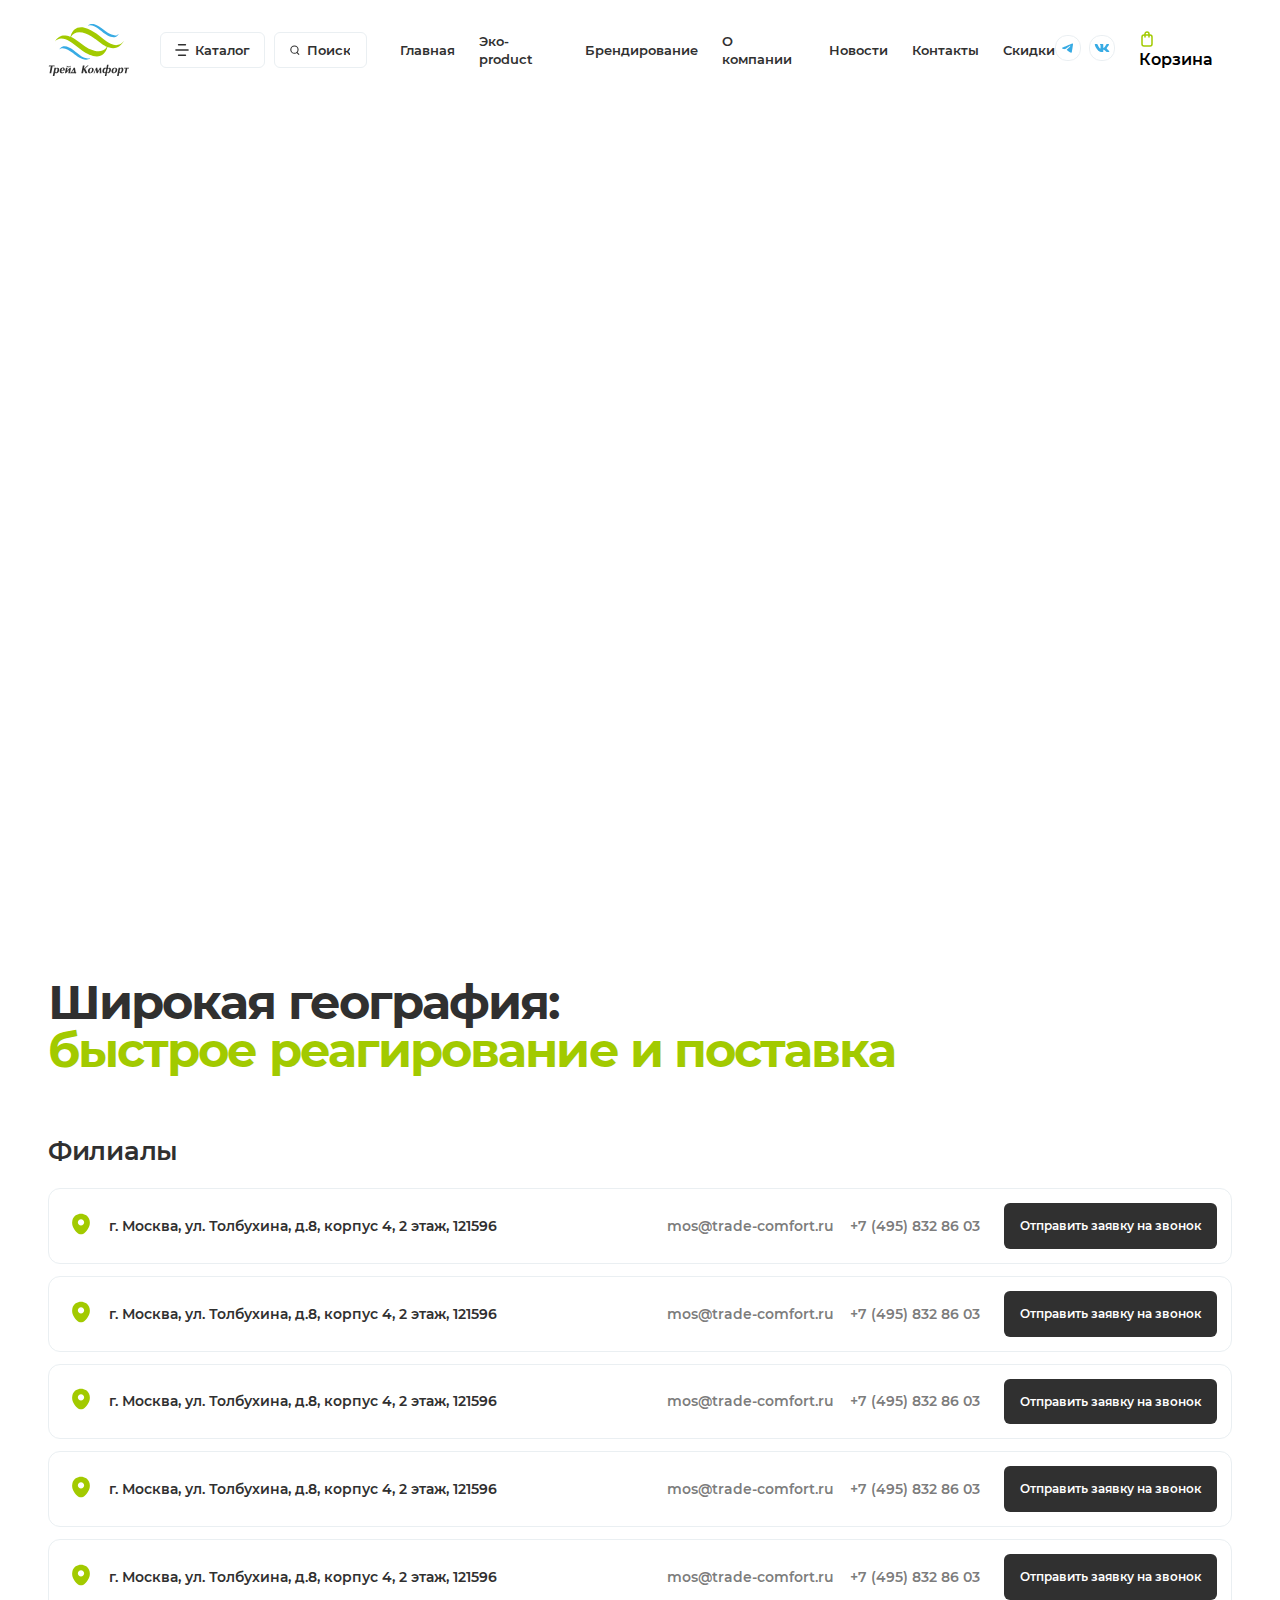
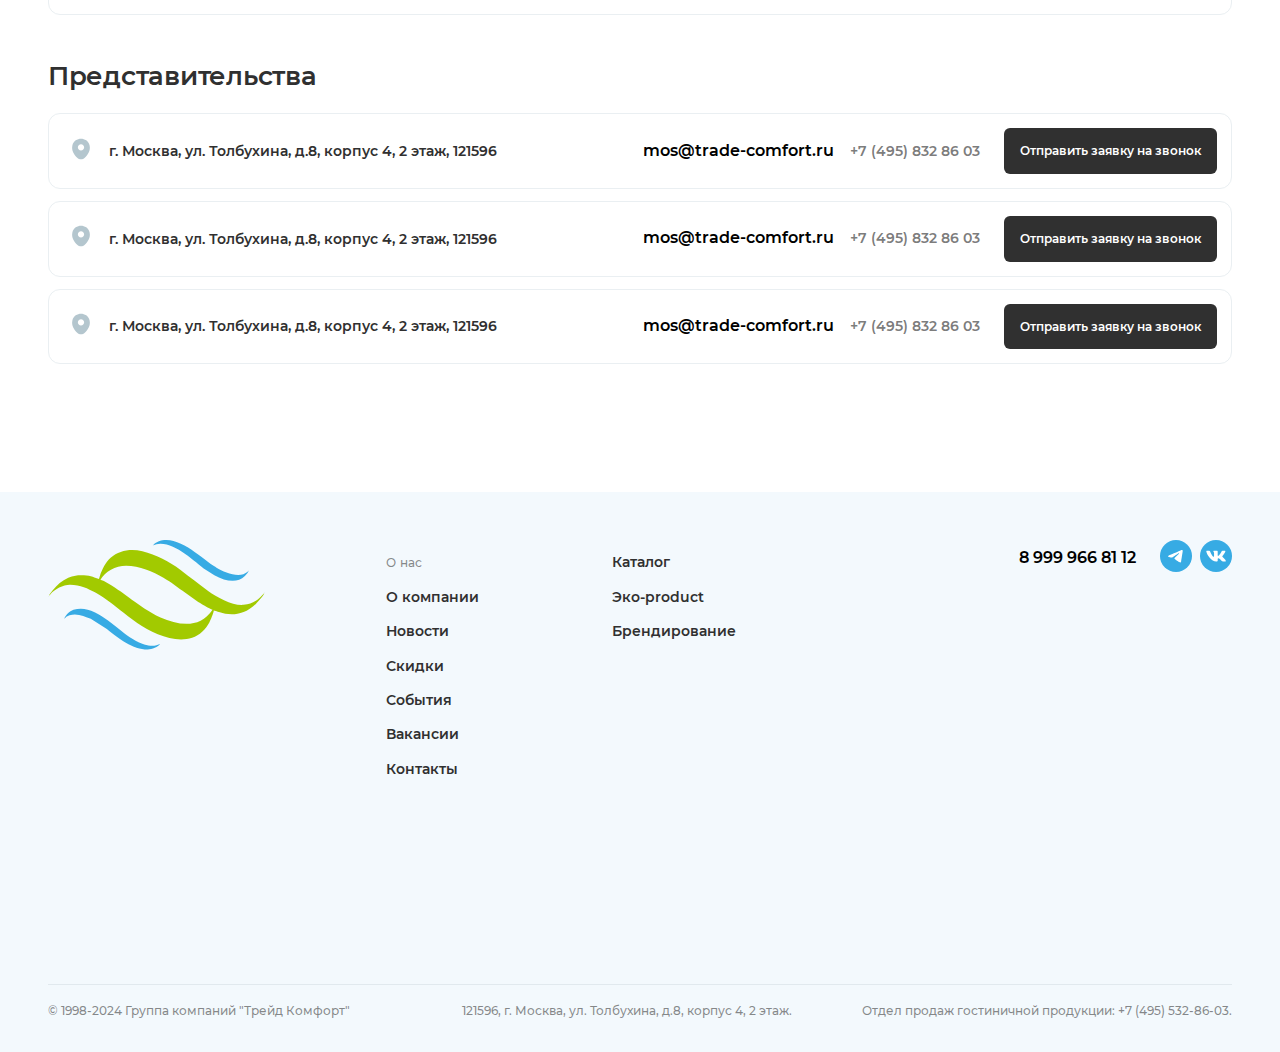
==== contacts.html @ e0c550d4 "nine-commit" ====
<!DOCTYPE html>
<html lang="en">
<head>
    <meta charset="UTF-8">
    <meta name="viewport" content="width=device-width, initial-scale=1.0">
    <link rel="stylesheet" href="css/normalize.css">
    <link rel="stylesheet" href="https://cdn.jsdelivr.net/npm/swiper@11/swiper-bundle.min.css"/>
    <link rel="stylesheet" href="css/style.css">
    <title>Trade-comfort</title>
    <link rel="icon" href="favicon.ico" type="image/x-icon">
</head>
<body class="page__body">
    <div class="container">
        <header class="header">
            <div class="header-left">
                <div class="logo">
                    <img src="img/main-logo.svg" alt="">
                </div>
                <button class="catalog-btn btn-reset">
                    <svg width="16" height="14" viewBox="0 0 16 14" fill="none" xmlns="http://www.w3.org/2000/svg">
                        <path d="M1 7H15" stroke="#303030" stroke-width="1.5" stroke-linecap="round" />
                        <path d="M4 1H12" stroke="#303030" stroke-width="1.5" stroke-linecap="round" />
                        <path d="M4 13H12" stroke="#303030" stroke-width="1.5" stroke-linecap="round" />
                    </svg>
                    <span>Каталог</span>
                </button>
                <div class="search-form">
                    <svg width="17" height="16" viewBox="0 0 17 16" fill="none" xmlns="http://www.w3.org/2000/svg">
                        <circle cx="7.5" cy="7.5" r="5" stroke="#303030" stroke-width="1.5" />
                        <path d="M12.9697 14.5303C13.2626 14.8232 13.7374 14.8232 14.0303 14.5303C14.3232 14.2374 14.3232 13.7626 14.0303 13.4697L12.9697 14.5303ZM9.96967 11.5303L12.9697 14.5303L14.0303 13.4697L11.0303 10.4697L9.96967 11.5303Z" fill="#303030" />
                    </svg>
                    <input type="text" id="search-query" placeholder="Поиск" />
                </div>
                <div class="header__nav">
                    <nav class="nav">
                        <div class="nav-item">
                            <a href="">Главная</a>
                        </div>
                        <div class="nav-item">
                            <a href="">Эко-product</a>
                        </div>
                        <div class="nav-item">
                            <a href="">Брендирование</a>
                        </div>
                        <div class="nav-item">
                            <a href="">О компании</a>
                        </div>
                        <div class="nav-item">
                            <a href="">Новости</a>
                        </div>
                        <div class="nav-item">
                            <a href="/contacts.html">Контакты</a>
                        </div>
                        <div class="nav-item">
                            <a href="">Скидки</a>
                        </div>
                    </nav>
                </div>
            </div>
            <div class="header-right">
                <div class="social-networks">
                    <a href="">
                        <svg width="26" height="26" viewBox="0 0 26 26" fill="none" xmlns="http://www.w3.org/2000/svg">
                            <rect x="0.5" y="0.5" width="25" height="25" rx="11.4216" stroke="#EAEFF2" />
                            <path d="M7.67684 12.5749C7.67684 12.5749 12.5596 10.5183 14.253 9.79419C14.9021 9.50455 17.1036 8.57764 17.1036 8.57764C17.1036 8.57764 18.1197 8.17214 18.035 9.15695C18.0067 9.56248 17.781 10.9818 17.5552 12.5169C17.2165 14.6894 16.8496 17.0645 16.8496 17.0645C16.8496 17.0645 16.7931 17.7307 16.3133 17.8466C15.8335 17.9624 15.0432 17.4411 14.9022 17.3252C14.7892 17.2383 12.7854 15.9349 12.0515 15.2976C11.854 15.1238 11.6282 14.7763 12.0797 14.3707C13.0958 13.4149 14.3094 12.2273 15.0432 11.4742C15.3819 11.1266 15.7206 10.3156 14.3094 11.3004C12.3056 12.7197 10.3299 14.0521 10.3299 14.0521C10.3299 14.0521 9.87829 14.3417 9.03159 14.0811C8.18484 13.8204 7.19701 13.4728 7.19701 13.4728C7.19701 13.4728 6.51968 13.0383 7.67684 12.5749Z" fill="#37ABE4" />
                        </svg>
                    </a>
                    <a href="">
                        <svg width="26" height="26" viewBox="0 0 26 26" fill="none" xmlns="http://www.w3.org/2000/svg">
                            <rect x="0.5" y="0.5" width="25" height="25" rx="11.4218" stroke="#EAEFF2" />
                            <path fill-rule="evenodd" clip-rule="evenodd" d="M20.0026 9.54442C20.104 9.22715 20.0026 8.99402 19.5199 8.99402H17.9237C17.5178 8.99402 17.3307 9.19541 17.2293 9.41749C17.2293 9.41749 16.4175 11.2735 15.2676 12.4791C14.8956 12.8281 14.7265 12.9391 14.5236 12.9391C14.4221 12.9391 14.2752 12.8281 14.2752 12.5108V9.54442C14.2752 9.1637 14.1575 8.99402 13.8192 8.99402H11.3109C11.0573 8.99402 10.9048 9.17073 10.9048 9.33819C10.9048 9.69911 11.4797 9.78234 11.539 10.7976V13.0026C11.539 13.486 11.4459 13.5737 11.243 13.5737C10.7018 13.5737 9.38557 11.7094 8.60491 9.57614C8.45192 9.16151 8.29847 8.99402 7.89053 8.99402H6.29434C5.83829 8.99402 5.74707 9.19541 5.74707 9.41749C5.74707 9.81408 6.28821 11.7811 8.26672 14.3827C9.58572 16.1593 11.4441 17.1224 13.1351 17.1224C14.1498 17.1224 14.2753 16.9085 14.2753 16.54V15.1972C14.2753 14.7694 14.3714 14.6841 14.6927 14.6841C14.9294 14.6841 15.3353 14.7951 16.2823 15.6517C17.3645 16.6669 17.543 17.1224 18.1517 17.1224H19.7479C20.204 17.1224 20.432 16.9085 20.3004 16.4863C20.1565 16.0656 19.6398 15.4552 18.9541 14.7316C18.5821 14.3192 18.0241 13.8751 17.8549 13.6529C17.6182 13.3674 17.6858 13.2405 17.8549 12.9867C17.8549 12.9867 19.7997 10.4169 20.0026 9.54442Z" fill="#37ABE4" />
                        </svg>
                    </a>
                </div>
                <div class="basket">
                    <a href="">
                        <svg width="16" height="16" viewBox="0 0 16 16" fill="none" xmlns="http://www.w3.org/2000/svg">
                            <rect x="3" y="4" width="10" height="11" rx="2" stroke="#A2CA00" stroke-width="1.5" stroke-linecap="round" />
                            <path d="M10 6V3C10 1.89543 9.10457 1 8 1V1C6.89543 1 6 1.89543 6 3V6" stroke="#A2CA00" stroke-width="1.5" stroke-linecap="round" />
                        </svg>
                        <span>Корзина</span></a>
                </div>
            </div>
        </header>
        <main class="main">
            <section class="contacts">
                <div id="ymaps" class="map"></div>
                <div class="contacts-wrapper">
                    <div class="contacts-title">
                        Широкая география:
                    </div>
                    <div class="contacts-subtitle">
                        быстрое реагирование и поставка
                    </div>
                    <div class="branches">
                        <div class="branches-title">Филиалы</div>
                        <div class="branches-items">
                            <div class="branches-item">
                                <div class="branches-item__left">
                                    <div class="location-logo">
                                        <svg width="24" height="24" viewBox="0 0 24 24" fill="none" xmlns="http://www.w3.org/2000/svg">
                                            <path d="M20.6201 8.45C19.5701 3.83 15.5401 1.75 12.0001 1.75C12.0001 1.75 12.0001 1.75 11.9901 1.75C8.4601 1.75 4.4201 3.82 3.3701 8.44C2.2001 13.6 5.3601 17.97 8.2201 20.72C9.2801 21.74 10.6401 22.25 12.0001 22.25C13.3601 22.25 14.7201 21.74 15.7701 20.72C18.6301 17.97 21.7901 13.61 20.6201 8.45ZM12.0001 13.46C10.2601 13.46 8.8501 12.05 8.8501 10.31C8.8501 8.57 10.2601 7.16 12.0001 7.16C13.7401 7.16 15.1501 8.57 15.1501 10.31C15.1501 12.05 13.7401 13.46 12.0001 13.46Z" fill="#A2CA00" />
                                        </svg>
                                    </div>
                                    <div class="branche-address">
                                        г. Москва, ул. Толбухина, д.8, корпус 4, 2 этаж, 121596
                                    </div>
                                </div>
                                <div class="branches-item__right">
                                    <div class="branche-email">
                                        <a href="mailto:mos@trade-comfort.ru">mos@trade-comfort.ru</a>
                                    </div>
                                    <div class="branche-phone">
                                        <a href="tel:+74958328603">+7 (495) 832 86 03</a>
                                    </div>
                                    <button class="feedback-btn btn-reset">Отправить заявку на звонок</button>
                                </div>    
                            </div>
                            <div class="branches-item">
                                <div class="branches-item__left">
                                    <div class="location-logo">
                                        <svg width="24" height="24" viewBox="0 0 24 24" fill="none" xmlns="http://www.w3.org/2000/svg">
                                            <path d="M20.6201 8.45C19.5701 3.83 15.5401 1.75 12.0001 1.75C12.0001 1.75 12.0001 1.75 11.9901 1.75C8.4601 1.75 4.4201 3.82 3.3701 8.44C2.2001 13.6 5.3601 17.97 8.2201 20.72C9.2801 21.74 10.6401 22.25 12.0001 22.25C13.3601 22.25 14.7201 21.74 15.7701 20.72C18.6301 17.97 21.7901 13.61 20.6201 8.45ZM12.0001 13.46C10.2601 13.46 8.8501 12.05 8.8501 10.31C8.8501 8.57 10.2601 7.16 12.0001 7.16C13.7401 7.16 15.1501 8.57 15.1501 10.31C15.1501 12.05 13.7401 13.46 12.0001 13.46Z" fill="#A2CA00" />
                                        </svg>
                                    </div>
                                    <div class="branche-address">
                                        г. Москва, ул. Толбухина, д.8, корпус 4, 2 этаж, 121596
                                    </div>
                                </div>
                                <div class="branches-item__right">
                                    <div class="branche-email">
                                        <a href="mailto:mos@trade-comfort.ru">mos@trade-comfort.ru</a>
                                    </div>
                                    <div class="branche-phone">
                                        <a href="tel:+74958328603">+7 (495) 832 86 03</a>
                                    </div>
                                    <button class="feedback-btn btn-reset">Отправить заявку на звонок</button>
                                </div>    
                            </div>
                            <div class="branches-item">
                                <div class="branches-item__left">
                                    <div class="location-logo">
                                        <svg width="24" height="24" viewBox="0 0 24 24" fill="none" xmlns="http://www.w3.org/2000/svg">
                                            <path d="M20.6201 8.45C19.5701 3.83 15.5401 1.75 12.0001 1.75C12.0001 1.75 12.0001 1.75 11.9901 1.75C8.4601 1.75 4.4201 3.82 3.3701 8.44C2.2001 13.6 5.3601 17.97 8.2201 20.72C9.2801 21.74 10.6401 22.25 12.0001 22.25C13.3601 22.25 14.7201 21.74 15.7701 20.72C18.6301 17.97 21.7901 13.61 20.6201 8.45ZM12.0001 13.46C10.2601 13.46 8.8501 12.05 8.8501 10.31C8.8501 8.57 10.2601 7.16 12.0001 7.16C13.7401 7.16 15.1501 8.57 15.1501 10.31C15.1501 12.05 13.7401 13.46 12.0001 13.46Z" fill="#A2CA00" />
                                        </svg>
                                    </div>
                                    <div class="branche-address">
                                        г. Москва, ул. Толбухина, д.8, корпус 4, 2 этаж, 121596
                                    </div>
                                </div>
                                <div class="branches-item__right">
                                    <div class="branche-email">
                                        <a href="mailto:mos@trade-comfort.ru">mos@trade-comfort.ru</a>
                                    </div>
                                    <div class="branche-phone">
                                        <a href="tel:+74958328603">+7 (495) 832 86 03</a>
                                    </div>
                                    <button class="feedback-btn btn-reset">Отправить заявку на звонок</button>
                                </div>    
                            </div>
                            <div class="branches-item">
                                <div class="branches-item__left">
                                    <div class="location-logo">
                                        <svg width="24" height="24" viewBox="0 0 24 24" fill="none" xmlns="http://www.w3.org/2000/svg">
                                            <path d="M20.6201 8.45C19.5701 3.83 15.5401 1.75 12.0001 1.75C12.0001 1.75 12.0001 1.75 11.9901 1.75C8.4601 1.75 4.4201 3.82 3.3701 8.44C2.2001 13.6 5.3601 17.97 8.2201 20.72C9.2801 21.74 10.6401 22.25 12.0001 22.25C13.3601 22.25 14.7201 21.74 15.7701 20.72C18.6301 17.97 21.7901 13.61 20.6201 8.45ZM12.0001 13.46C10.2601 13.46 8.8501 12.05 8.8501 10.31C8.8501 8.57 10.2601 7.16 12.0001 7.16C13.7401 7.16 15.1501 8.57 15.1501 10.31C15.1501 12.05 13.7401 13.46 12.0001 13.46Z" fill="#A2CA00" />
                                        </svg>
                                    </div>
                                    <div class="branche-address">
                                        г. Москва, ул. Толбухина, д.8, корпус 4, 2 этаж, 121596
                                    </div>
                                </div>
                                <div class="branches-item__right">
                                    <div class="branche-email">
                                        <a href="mailto:mos@trade-comfort.ru">mos@trade-comfort.ru</a>
                                    </div>
                                    <div class="branche-phone">
                                        <a href="tel:+74958328603">+7 (495) 832 86 03</a>
                                    </div>
                                    <button class="feedback-btn btn-reset">Отправить заявку на звонок</button>
                                </div>    
                            </div>
                            <div class="branches-item">
                                <div class="branches-item__left">
                                    <div class="location-logo">
                                        <svg width="24" height="24" viewBox="0 0 24 24" fill="none" xmlns="http://www.w3.org/2000/svg">
                                            <path d="M20.6201 8.45C19.5701 3.83 15.5401 1.75 12.0001 1.75C12.0001 1.75 12.0001 1.75 11.9901 1.75C8.4601 1.75 4.4201 3.82 3.3701 8.44C2.2001 13.6 5.3601 17.97 8.2201 20.72C9.2801 21.74 10.6401 22.25 12.0001 22.25C13.3601 22.25 14.7201 21.74 15.7701 20.72C18.6301 17.97 21.7901 13.61 20.6201 8.45ZM12.0001 13.46C10.2601 13.46 8.8501 12.05 8.8501 10.31C8.8501 8.57 10.2601 7.16 12.0001 7.16C13.7401 7.16 15.1501 8.57 15.1501 10.31C15.1501 12.05 13.7401 13.46 12.0001 13.46Z" fill="#A2CA00" />
                                        </svg>
                                    </div>
                                    <div class="branche-address">
                                        г. Москва, ул. Толбухина, д.8, корпус 4, 2 этаж, 121596
                                    </div>
                                </div>
                                <div class="branches-item__right">
                                    <div class="branche-email">
                                        <a href="mailto:mos@trade-comfort.ru">mos@trade-comfort.ru</a>
                                    </div>
                                    <div class="branche-phone">
                                        <a href="tel:+74958328603">+7 (495) 832 86 03</a>
                                    </div>
                                    <button class="feedback-btn btn-reset">Отправить заявку на звонок</button>
                                </div>    
                            </div>
                        </div>
                    </div>
                    <div class="representations">
                        <div class="representations-title">Представительства</div>
                        <div class="representations-items">
                            <div class="representations-item">
                                <div class="representations-item__left">
                                    <div class="location-logo">
                                        <svg width="24" height="24" viewBox="0 0 24 24" fill="none" xmlns="http://www.w3.org/2000/svg">
                                            <path d="M20.6201 8.45C19.5701 3.83 15.5401 1.75 12.0001 1.75C12.0001 1.75 12.0001 1.75 11.9901 1.75C8.4601 1.75 4.4201 3.82 3.3701 8.44C2.2001 13.6 5.3601 17.97 8.2201 20.72C9.2801 21.74 10.6401 22.25 12.0001 22.25C13.3601 22.25 14.7201 21.74 15.7701 20.72C18.6301 17.97 21.7901 13.61 20.6201 8.45ZM12.0001 13.46C10.2601 13.46 8.8501 12.05 8.8501 10.31C8.8501 8.57 10.2601 7.16 12.0001 7.16C13.7401 7.16 15.1501 8.57 15.1501 10.31C15.1501 12.05 13.7401 13.46 12.0001 13.46Z" fill="#B4C6CE" />
                                          </svg>
                                    </div>
                                    <div class="representation-address">
                                        г. Москва, ул. Толбухина, д.8, корпус 4, 2 этаж, 121596
                                    </div>
                                </div>
                                <div class="representations-item__right">
                                    <div class="representation-email">
                                        <a href="mailto:mos@trade-comfort.ru">mos@trade-comfort.ru</a>
                                    </div>
                                    <div class="representation-phone">
                                        <a href="tel:+74958328603">+7 (495) 832 86 03</a>
                                    </div>
                                    <button class="feedback-btn btn-reset">Отправить заявку на звонок</button>
                                </div>    
                            </div>
                            <div class="representations-item">
                                <div class="representations-item__left">
                                    <div class="location-logo">
                                        <svg width="24" height="24" viewBox="0 0 24 24" fill="none" xmlns="http://www.w3.org/2000/svg">
                                            <path d="M20.6201 8.45C19.5701 3.83 15.5401 1.75 12.0001 1.75C12.0001 1.75 12.0001 1.75 11.9901 1.75C8.4601 1.75 4.4201 3.82 3.3701 8.44C2.2001 13.6 5.3601 17.97 8.2201 20.72C9.2801 21.74 10.6401 22.25 12.0001 22.25C13.3601 22.25 14.7201 21.74 15.7701 20.72C18.6301 17.97 21.7901 13.61 20.6201 8.45ZM12.0001 13.46C10.2601 13.46 8.8501 12.05 8.8501 10.31C8.8501 8.57 10.2601 7.16 12.0001 7.16C13.7401 7.16 15.1501 8.57 15.1501 10.31C15.1501 12.05 13.7401 13.46 12.0001 13.46Z" fill="#B4C6CE" />
                                          </svg>
                                    </div>
                                    <div class="representation-address">
                                        г. Москва, ул. Толбухина, д.8, корпус 4, 2 этаж, 121596
                                    </div>
                                </div>
                                <div class="representations-item__right">
                                    <div class="representation-email">
                                        <a href="mailto:mos@trade-comfort.ru">mos@trade-comfort.ru</a>
                                    </div>
                                    <div class="representation-phone">
                                        <a href="tel:+74958328603">+7 (495) 832 86 03</a>
                                    </div>
                                    <button class="feedback-btn btn-reset">Отправить заявку на звонок</button>
                                </div>    
                            </div>
                            <div class="representations-item">
                                <div class="representations-item__left">
                                    <div class="location-logo">
                                        <svg width="24" height="24" viewBox="0 0 24 24" fill="none" xmlns="http://www.w3.org/2000/svg">
                                            <path d="M20.6201 8.45C19.5701 3.83 15.5401 1.75 12.0001 1.75C12.0001 1.75 12.0001 1.75 11.9901 1.75C8.4601 1.75 4.4201 3.82 3.3701 8.44C2.2001 13.6 5.3601 17.97 8.2201 20.72C9.2801 21.74 10.6401 22.25 12.0001 22.25C13.3601 22.25 14.7201 21.74 15.7701 20.72C18.6301 17.97 21.7901 13.61 20.6201 8.45ZM12.0001 13.46C10.2601 13.46 8.8501 12.05 8.8501 10.31C8.8501 8.57 10.2601 7.16 12.0001 7.16C13.7401 7.16 15.1501 8.57 15.1501 10.31C15.1501 12.05 13.7401 13.46 12.0001 13.46Z" fill="#B4C6CE" />
                                          </svg>
                                    </div>
                                    <div class="representation-address">
                                        г. Москва, ул. Толбухина, д.8, корпус 4, 2 этаж, 121596
                                    </div>
                                </div>
                                <div class="representations-item__right">
                                    <div class="representation-email">
                                        <a href="mailto:mos@trade-comfort.ru">mos@trade-comfort.ru</a>
                                    </div>
                                    <div class="representation-phone">
                                        <a href="tel:+74958328603">+7 (495) 832 86 03</a>
                                    </div>
                                    <button class="feedback-btn btn-reset">Отправить заявку на звонок</button>
                                </div>    
                            </div>
                        </div>
                    </div>
                </div>
            </section>
        </main>
    <footer class="footer">
        <div class="footer-top">
            <div class="footer-left">
                <div class="footer-logo">
                    <img src="img/footer-logo.svg" alt="">
                </div>
                <div class="footer-nav">
                    <ul class="menu-footer list-reset">
                        <li>
                            <a href="/">О нас</a>
                        </li>
                        <li>
                            <a href="/">О компании</a>
                        </li>
                        <li>
                            <a href="/">Новости</a>
                        </li>
                        <li>
                            <a href="/">Скидки</a>
                        </li>
                        <li>
                            <a href="/">События</a>
                        </li>
                        <li>
                            <a href="/">Вакансии</a>
                        </li>
                        <li>
                            <a href="/">Контакты</a>
                        </li>
                    </ul>
                    <ul class="menu-footer list-reset">
                        <li>
                            <a href="/">Каталог</a>
                        </li>
                        <li>
                            <a href="/">Эко-product</a>
                        </li>
                        <li>
                            <a href="/">Брендирование</a>
                        </li>
                    </ul>
                </div>
            </div> 
            <div class="footer-right">
                <div class="phones">
                    <a href="tel:89999668112">8 999 966 81 12</a>
                </div>
                <div class="social-links">
                    <a href="/">
                        <svg width="32" height="32" viewBox="0 0 32 32" fill="none" xmlns="http://www.w3.org/2000/svg">
                            <rect width="32" height="32" rx="16" fill="#37ABE4" />
                            <path d="M8.90246 15.4331C8.90246 15.4331 15.4128 12.691 17.6706 11.7255C18.5362 11.3393 21.4715 10.1034 21.4715 10.1034C21.4715 10.1034 22.8262 9.56277 22.7133 10.8758C22.6757 11.4166 22.3746 13.3089 22.0736 15.3558C21.622 18.2524 21.1328 21.4192 21.1328 21.4192C21.1328 21.4192 21.0575 22.3075 20.4178 22.462C19.7781 22.6165 18.7243 21.9214 18.5362 21.7668C18.3856 21.651 15.7138 19.913 14.7354 19.0634C14.4719 18.8317 14.1709 18.3683 14.773 17.8276C16.1278 16.5531 17.7459 14.9696 18.7243 13.9655C19.1759 13.502 19.6275 12.4207 17.7459 13.7338C15.0741 15.6262 12.4398 17.4027 12.4398 17.4027C12.4398 17.4027 11.8377 17.7889 10.7088 17.4413C9.57979 17.0938 8.26268 16.6303 8.26268 16.6303C8.26268 16.6303 7.35957 16.051 8.90246 15.4331Z" fill="white" />
                          </svg>
                    </a>
                    <a href="/">
                        <svg width="32" height="32" viewBox="0 0 32 32" fill="none" xmlns="http://www.w3.org/2000/svg">
                            <rect width="32" height="32" rx="16" fill="#37ABE4" />
                            <path fill-rule="evenodd" clip-rule="evenodd" d="M25.3374 11.3926C25.4727 10.9695 25.3374 10.6587 24.6938 10.6587H22.5656C22.0244 10.6587 21.775 10.9272 21.6397 11.2233C21.6397 11.2233 20.5574 13.698 19.0242 15.3054C18.5281 15.7707 18.3026 15.9188 18.0321 15.9188C17.8968 15.9188 17.701 15.7707 17.701 15.3477V11.3926C17.701 10.8849 17.5439 10.6587 17.0929 10.6587H13.7486C13.4104 10.6587 13.207 10.8943 13.207 11.1176C13.207 11.5988 13.9736 11.7098 14.0526 13.0635V16.0034C14.0526 16.648 13.9285 16.7649 13.6579 16.7649C12.9364 16.7649 11.1814 14.2792 10.1405 11.4348C9.93654 10.882 9.73194 10.6587 9.18802 10.6587H7.05977C6.4517 10.6587 6.33008 10.9272 6.33008 11.2233C6.33008 11.7521 7.0516 14.3748 9.68961 17.8435C11.4483 20.2124 13.9261 21.4965 16.1808 21.4965C17.5337 21.4965 17.701 21.2113 17.701 20.72V18.9296C17.701 18.3592 17.8292 18.2454 18.2576 18.2454C18.5732 18.2454 19.1144 18.3934 20.377 19.5356C21.82 20.8892 22.0579 21.4965 22.8696 21.4965H24.9979C25.6059 21.4965 25.91 21.2113 25.7346 20.6485C25.5426 20.0875 24.8537 19.2736 23.9395 18.3088C23.4434 17.7589 22.6994 17.1667 22.4739 16.8706C22.1582 16.4899 22.2484 16.3206 22.4739 15.9823C22.4739 15.9823 25.0669 12.5558 25.3374 11.3926Z" fill="white" />
                          </svg>
                    </a>
                </div>
            </div>   
        </div>
        <div class="footer-bottom">
            <div class="footer-bottom__left">
                © 1998-2024 Группа компаний "Трейд Комфорт"
            </div>
            <div class="footer-bottom__right">
                <div class="footer-bottom__info">121596, г. Москва, ул. Толбухина, д.8, корпус 4, 2 этаж.</div>
                <div class="footer-bottom__info">Отдел продаж гостиничной продукции: +7 (495) 532-86-03.</div>
            </div>
        </div>
    </footer>
    </div>
    <script src="https://cdn.jsdelivr.net/npm/swiper@11/swiper-bundle.min.js"></script>
    <script src="https://api-maps.yandex.ru/2.1/?lang=ru_RU&apikey=47754581-718a-43d6-a330-6a5325583d00"></script>
    <script src="/js/jquery.min.js"></script>
    <script src="/js/script.js"></script>
</body>
</html>
---- css/style.css ----
html {
    box-sizing: border-box;
}

  *,
  *::before,
  *::after {
    box-sizing: inherit;
}

a {
    color: inherit;
    text-decoration: none;
}

img {
    display: block;
    max-width: 100%;
    height: auto;
}

input:focus, 
textarea:focus {
    outline: transparent;
}

@font-face {
    font-family: 'Montserrat-Bold';
    src: url("/fonts/Montserrat-Bold.woff2") format('woff2');
    font-display: swap;
    font-weight: 700;
    font-style: normal;
}

@font-face {
    font-family: 'Montserrat-SemiBold';
    src: url("/fonts/Montserrat-SemiBold.woff2") format('woff2');
    font-display: swap;
    font-weight: 600;
    font-style: normal;
}

@font-face {
    font-family: 'Montserrat-Medium';
    src: url("/fonts/Montserrat-Medium.woff2") format('woff2');
    font-display: swap;
    font-weight: 500;
    font-style: normal;
}

@font-face {
    font-family: 'Manrope-Bold';
    src: url("/fonts/Manrope-Bold.woff2") format('woff2');
    font-display: swap;
    font-weight: 700;
    font-style: normal;
}

@font-face {
    font-family: 'Manrope-Semibold';
    src: url("/fonts/Manrope-Semibold.woff2") format('woff2');
    font-display: swap;
    font-weight: 600;
    font-style: normal;
}

@font-face {
    font-family: 'Manrope-Medium';
    src: url("/fonts/Manrope-Medium.woff2") format('woff2');
    font-display: swap;
    font-weight: 500;
    font-style: normal;
}

.page__body {
    margin: 0;
    min-width: 360px;
    font-family: var(--font-family);
    background-color: var(--bg);
}

:root {
    --font-family: "Montserrat-SemiBold";
    --second-family: "Montserrat-Bold";
    --third-family: "Montserrat-Medium";
    --fourth-family: "Manrope-Bold";
    --fifth-family: "Manrope-Semibold";
    --six-family: "Manrope-Medium";

    --container-width: 1440px; 
}

.list-reset{
    margin: 0;
    padding: 0;
    list-style: none;
}

.btn-reset{
    border: none;
    padding: 0;
    background: transparent;
    cursor: pointer;
}

.container{
    margin: 0 auto;
    max-width: var(--container-width);
}

.header{
    display: flex;
    justify-content: space-between;
    padding: 24px 48px;
}

.header .header-left{
    display: flex;
    align-items: center;
}

.header-left .logo{
    width: 83px;
    height: 52px;
}

.header-left .catalog-btn{
    display: flex;
    gap: 6px;
    align-items: center;
    border: 1px solid #eaeff2;
    border-radius: 6px;
    padding: 14px;
    width: 105px;
    height: 36px;
    font-family: var(--font-family);
    font-weight: 600;
    font-size: 13px;
    color: #303030;
    margin-left: 29.9px;
}

.header-left .search-form{
    display: flex;
    gap: 4px;
    align-items: center;
    border: 1px solid #eaeff2;
    border-radius: 6px;
    padding: 14px;
    width: 94px;
    height: 36px;
    margin-left: 8.5px;
}

.search-form input{
    border: none;
    width: 100%;
    line-height: 100%;
    font-family: var(--font-family);
    font-size: 13px;
    color: #303030;
}

.search-form input::placeholder{
    font-family: var(--font-family);
    font-size: 13px;
    color: #303030;
}

.header-left .header__nav{
    margin-left: 32.5px;
}

.header__nav .nav{
    display: flex;
    align-items: center;
    gap: 24px;
}

.header__nav .nav .nav-item a{
    font-family: var(--font-family);
    font-size: 13px;
    color: #303030;
}

.header .header-right{
    display: flex;
    align-items: center;
    gap: 24px;
}

.header-right .social-networks{
    display: flex;
    gap: 8px;
}

.swiper-banners .swiper-pagination-bullet{
    width: var(--swiper-pagination-bullet-width, var(--swiper-pagination-bullet-size, 6px));
    height: var(--swiper-pagination-bullet-height, var(--swiper-pagination-bullet-size, 6px));
}

.swiper-banners .swiper-pagination-bullet{
    background: #303030;
    opacity: 0.16;
}

.swiper-banners.light .swiper-pagination-bullet{
    background: #ffffff;
    opacity: 0.16;
}

.swiper-banners .swiper-pagination-bullet-active{
    opacity:unset;
    background: #303030;
}

.swiper-banners.light .swiper-pagination-bullet-active{
    opacity:unset;
    background: #ffffff;
}

.swiper-banners .product-attributes{
    position: absolute;
    top: 56px;
    left: 48px;
    display: flex;
    gap: 8px;
}

.product-attributes .attribute{
    border-radius: 53px;
    padding: 10px 14px;
    background: linear-gradient(105deg, rgb(0 119 178 / 11%) 0%, rgb(0 119 178 / 0%) 100%);
    font-family: var(--font-family);    
    font-size: 16px;
    letter-spacing: 0.01em;
    color: #303030; 
}

.swiper-banners.light .product-attributes .attribute{
    background: linear-gradient(115deg, rgb(255 255 255 / 38%) 0%, rgb(255 255 255 / 0%) 100%);
    font-family: var(--fifth-family);    
    color: #ffffff; 
}

.swiper-banners .banner-title__wrapper{
    position: absolute;
    top: 130px;
    left: 48px;
}

.banner-title__wrapper .banner-title{
    font-family: var(--second-family);
    font-weight: 700;
    font-size: 58px;
    line-height: 100%;
    letter-spacing: -0.01em;
    color: #303030;
    max-width: 711px;
}

.swiper-banners.light .banner-title__wrapper .banner-title{
    color: #ffffff;
}

.banner-title__wrapper .banner-subtitle{
    font-family: var(--font-family);
    font-weight: 600;
    font-size: 24px;
    letter-spacing: -0.01em;
    color: rgba(48, 48, 48, 0.64);
    margin-top: 42px;
    max-width: 442px;
}

.swiper-banners.light .banner-title__wrapper .banner-subtitle{
    color: rgba(255, 255, 255, 0.64);
    font-family: var(--fifth-family);
}

.swiper-banners .feedback-btn{
    position: absolute;
    bottom: 57px;
    left: 42px;
    border-radius: 10px;
    padding: 20px;
    background: #a2ca00;
    font-family: var(--font-family);
    font-weight: 600;
    font-size: 16px;
    letter-spacing: 0.01em;
    color: #ffffff;
}

.swiper-banners.light .feedback-btn{
    background: #ffffff;
    color: #303030;
}

.swiper-banners .swiper-pagination-bullets{
    bottom: var(--swiper-pagination-bottom, 56px);
}

.main-catalog{
    margin:128px 48px;
}

.main-catalog .main-catalog__title{
    font-family: var(--font-family);
    font-weight: 600;
    font-size: 26px;
    line-height: 100%;
    letter-spacing: -0.01em;
    color: #303030;
}

.main-catalog .product-items{
   display: flex;
   gap: 8px;
   flex-wrap: wrap;
   margin-top: 24px;
}

.product-items .product-item{
    position: relative;
    display: flex;
    flex-direction: column;
    justify-content: space-between;
    border-radius: 12px;
    background: #f3f9fd;
    max-width: 330px;
    width: 100%;
    min-height: 280px;
    padding: 18px 18px 20px;
}

.product-item .product-title{
    font-family: var(--font-family);
    font-weight: 600;
    font-size: 18px;
    line-height: 100%;
    color: #303030;
    max-width: 262px;
 }

.product-item .see-more{
    display: flex;
    gap: 4px;
    align-items: center;
    font-family: var(--font-family);
    font-weight: 600;
    font-size: 12px;
    letter-spacing: 0.01em;
    color: rgba(48, 48, 48, 0.64);
}

.product-item .bg-img{
    position: absolute;
    bottom: 0;
    right: 0;
}

.why-choose{
    margin:128px 48px;
}

.why-choose .why-choose__title{
    font-family: var(--font-family);
    font-weight: 600;
    font-size: 26px;
    line-height: 100%;
    letter-spacing: -0.01em;
    color: #303030;
 }

 .why-choose .advantages-items{
    display: flex;
    gap: 7px;
    flex-wrap: wrap;
    margin-top: 24px;
}

 .why-choose .advantages-item{
    position: relative;
    overflow: hidden;
    border-radius: 12px;
    max-width: 443px;
    width: 100%;
    height: 256px;
}

.advantages-item .overlay {
    position: absolute;
    top: 0;
    left: 0;
    width: 100%;
    height: 100%;
    background: rgba(17, 49, 70, 0.32);
    border-radius: 12px;
    z-index: 1;
}

.advantages-item .bg-advantages{
    width: 100%;
    height: 100%;
    object-fit: cover;
}

.advantages-item .advantage-text {
    position: absolute;
    top: 50%; 
    left: 50%;
    transform: translate(-50%, -50%); 
    font-family: var(--font-family);
    font-weight: 600;
    font-size: 26px;
    line-height: 100%;
    text-align: center;
    letter-spacing: -0.01em;
    color: #ffffff;
    z-index: 2;
} 

.advantages-item .advantages-item__title{
   position: absolute;
   top: 24px;
   left: 24px;
   max-width: 350px;
   font-size: 48px;
   line-height: 100%;
   letter-spacing: -0.04em;
   color: #ffffff;
}

.advantages-item .advantages-item__subtitle{
    position: absolute;
    bottom: 25px;
    left: 24px;
    max-width: 350px;
    font-size: 16px;
    letter-spacing: 0.01em;
    color: #ffffff
}

.advantages-item .play-btn{
    position: absolute;
    top: 50%; 
    left: 50%;
    transform: translate(-50%, -50%); 
}

.advantages-item .video{
    overflow: hidden;
    width: 100%;
    height: 100%;
    object-fit: cover;
}

.special-offer{
    margin:128px 48px;
}

.special-offer__title{
    font-family: var(--font-family);
    font-weight: 600;
    font-size: 26px;
    line-height: 100%;
    letter-spacing: -0.01em;
    color: #303030;
}

.special-offer__wrapper{
    position: relative;
    background-image: url(/img/bg-offer.png);
    background-size: cover;
    background-position: center;
    background-repeat: no-repeat;
    overflow: hidden;
    min-height: 385px;
    border-radius: 12px;
    margin-top: 24px;
    padding: 32px 30.5px;
}

.special-offer__wrapper .offer-top{
    width: fit-content;
    border-radius: 53px;
    padding: 10px 14px;
    background: linear-gradient(105deg, rgb(0 119 178 / 11%) 0%, rgb(0 119 178 / 0%) 100%);
    font-family: var(--font-family);
    font-size: 16px;
    letter-spacing: 0.01em;
    color: #303030;
}

.special-offer__wrapper .offer-title{
    font-family: var(--second-family);
    font-weight: 700;
    font-size: 48px;
    line-height: 100%;
    letter-spacing: -0.04em;
    color: #303030;
    padding: 25px 1.5px 24px;
    max-width: 405px;
}

.special-offer__wrapper .offer-subtitle{
    font-family: var(--font-family);
    font-weight: 600;
    font-size: 16px;
    letter-spacing: 0.01em;
    color: rgba(48, 48, 48, 0.64);
    max-width: 413px;
}

.special-offer__wrapper img{
    position: absolute;
    bottom: 0;
    right: 98px;
}

.special-offer__wrapper .feedback-btn{
    border-radius: 10px;
    padding: 14px 16px;
    background: #a2ca00;
    font-family: var(--font-family);
    font-weight: 600;
    font-size: 16px;
    letter-spacing: 0.01em;
    color: #ffffff;
    margin-top: 78px;
}

.main-news{
    margin: 128px 48px;
}

.main-news .news-title{
    font-family: var(--font-family);
    font-weight: 600;
    font-size: 26px;
    line-height: 100%;
    letter-spacing: -0.01em;
    color: #303030;
}

.news-tabs .tab-nav{
    display: flex;
    flex-wrap: wrap;
    gap: 5px;
}

.tab-nav .tab-btn{
    border: 1px solid #eaeff2;
    border-radius: 6px;
    padding: 12px 14px;
    font-family: var(--font-family);
    font-weight: 600;   
    font-size: 12px;
    letter-spacing: 0.01em;
    color: #303030;
    margin-top: 24px;
}

.tab-nav .tab-btn.tab-btn-active{
    background: #a2ca00;
    border:unset;
    color: #ffffff;
}

.news-tabs .tab-content{
    margin-top: 33px;
}

.news-tabs .tab-pane:not(.tab-pane-show) {
    display: none;
}

.swiper-news .swiper-slide .news-img{
    overflow: hidden;
    height: 148px;
    border-radius: 12px;
}

.swiper-slide .news-img img{
    width: 100%;
    height: 100%;
    object-fit: cover;
}
 
.swiper-slide .news-date{
    font-family: var(--font-family);
    font-weight: 600;
    font-size: 8px;
    line-height: 130%;
    letter-spacing: 0.03em;
    text-transform: uppercase;
    color: rgba(48, 48, 48, 0.64);
    margin-top: 16px;
}

.swiper-slide .news-title{
    font-family: var(--font-family);
    font-weight: 600;
    font-size: 16px;
    letter-spacing: 0.01em;
    color: #303030;
    margin-top: 7.5px;
}

.swiper-slide .news-subtitle{
    font-family: var(--third-family);
    font-weight: 500;
    font-size: 12px;
    line-height: 130%;
    letter-spacing: 0.03em;
    color: rgba(48, 48, 48, 0.64);
    margin-top: 8px;
     display: -webkit-box;
    -webkit-box-orient: vertical;
    overflow: hidden;
    text-overflow: ellipsis;
    max-height: 32px;
    line-clamp: 2;
    -webkit-line-clamp: 2;
}

.swiper-news .swiper-wrapper {
    height: 260px;
}

.swiper-news .swiper-scrollbar{
    height: var(--swiper-scrollbar-size, 7px);
    width: 100%;
    left: 0;
}

.swiper-scrollbar .swiper-scrollbar-drag {
    background: #a2ca00;
}

.link-more a{
    display: flex;
    align-items: center;
    gap: 5px;
    font-family: var(--font-family);
    font-weight: 600;
    font-size: 12px;
    letter-spacing: 0.01em;
    color: #a2ca00;
    margin-top: 22.5px;
}

.footer{
    margin-top: 128px;
    min-height: 390px;
    background: #f3f9fd;
}

.footer-top{
    padding: 48px;
}

.footer-top .footer-logo{
    width: 217px;
    height: 110px; 
}

.footer-top{
    display: flex;
    flex-wrap: wrap;
    gap: 20px;
    justify-content: space-between;
    align-items: flex-start;
}

.footer-top .footer-left{
    display: flex;
    gap: 121px;
    flex-wrap: wrap;
}

.footer-left .footer-nav{
    display: flex;
    flex-wrap: wrap;
    gap: 133px;
}

.footer-nav .menu-footer{
    display: flex;
    flex-direction: column;
    gap: 16px;
    margin-top: 13px;
}

.menu-footer:first-of-type li:first-child a {
    font-family: var(--third-family);
    font-weight: 500;
    font-size: 12px;
    letter-spacing: 0.03em;
    color: rgba(48, 48, 48, 0.56);
}

.menu-footer li a{
    font-family: var(--font-family);
    font-weight: 600;
    font-size: 14px;
    color: #303030;
}

.footer-right{
    display: flex;
    align-items: center;
    gap: 24px;
}

.footer-right .phones{
    display: flex;
    flex-direction: column;
    gap: 5px;
}

.footer-right .social-links{
    display: flex;
    gap: 8px;
}

.footer-bottom{
    display: flex;
    flex-wrap: wrap;
    gap: 20px;
    justify-content: space-between;
    border-top: 1px solid #e1e9ee;;
    margin: 158px 48px 0;
    padding: 18px 0 33px;
    font-family: var(--third-family);
    font-weight: 500;
    font-size: 12px;
    line-height: 130%;
    color: rgba(48, 48, 48, 0.56);
}

.footer-bottom__right{
    display: flex;
    flex-wrap: wrap;
    gap: 70px;
}

.map {
    width: 100%;
    height: 750px;
    padding: 0;
    margin: 0;
}

[class*="copyrights-pane"] {
    display: none !important;
}
  
.contacts-wrapper{
    margin: 128px 48px;
}

.contacts-wrapper .contacts-title{
    font-family: var(--second-family);
    font-weight: 700;
    font-size: 48px;
    line-height: 100%;
    letter-spacing: -0.04em;
    color: #303030;
}

.contacts-wrapper .contacts-subtitle{
    font-family: var(--second-family);
    font-weight: 700;
    font-size: 48px;
    line-height: 100%;
    letter-spacing: -0.04em;
    color: #a2ca00;
}

.branches{
    margin-top: 64px;
}

.branches .branches-title{
    font-family: var(--font-family);
    font-weight: 600;
    font-size: 26px;
    line-height: 100%;
    letter-spacing: -0.01em;
    color: #303030;
    margin-bottom: 24px;
}

.branches-items{
    display: flex;
    flex-direction: column;
    gap: 12px;
}

.branches-item{
    display: flex;
    flex-wrap: wrap;
    gap: 20px;
    justify-content: space-between;
    border: 1px solid #eaeff2;
    min-height: 64px;
    border-radius: 12px; 
    padding: 14px 14px 14px 20px;   
}

.branches-item__left{
    display: flex;
    flex-wrap: wrap;
    align-items: center;
    gap: 16px;
}

.branches-item__left .branche-address{
    font-family: var(--font-family);
    font-weight: 600;
    font-size: 14px;
    line-height: 130%;
    color: #303030;
}

.branches-item__right{
    display: flex;
    flex-wrap: wrap;
    align-items: center;
    gap: 16px;
}

.branches-item__right .branche-email a{
    font-family: var(--font-family);
    font-weight: 600;
    font-size: 14px;
    line-height: 130%;
    text-align: right;
    color: rgba(48, 48, 48, 0.64);
}

.branches-item__right .branche-phone a{
    font-family: var(--font-family);
    font-weight: 600;
    font-size: 14px;
    line-height: 130%;
    color: rgba(48, 48, 48, 0.64);
}

.branches-item__right .feedback-btn{
    border-radius: 6px;
    padding: 16px;
    background: #303030;
    font-family: var(--font-family);
    font-weight: 600;
    font-size: 12px;
    letter-spacing: 0.01em;
    color: #ffffff;
    margin-left: 8px;
}

.representations{
    margin-top: 48px;
}

.representations .representations-title{
    font-family: var(--font-family);
    font-weight: 600;
    font-size: 26px;
    line-height: 100%;
    letter-spacing: -0.01em;
    color: #303030;
    margin-bottom: 24px;
}

.representations-items{
    display: flex;
    flex-direction: column;
    gap: 12px;
}

.representations-item{
    display: flex;
    flex-wrap: wrap;
    gap: 20px;
    justify-content: space-between;
    border: 1px solid #eaeff2;
    min-height: 64px;
    border-radius: 12px; 
    padding: 14px 14px 14px 20px;   
}

.representations-item__left{
    display: flex;
    flex-wrap: wrap;
    align-items: center;
    gap: 16px;
}

.representations-item__left .representation-address{
    font-family: var(--font-family);
    font-weight: 600;
    font-size: 14px;
    line-height: 130%;
    color: #303030;
}

.representations-item__right{
    display: flex;
    flex-wrap: wrap;
    align-items: center;
    gap: 16px;
}

.representations__right .representation-email a{
    font-family: var(--font-family);
    font-weight: 600;
    font-size: 14px;
    line-height: 130%;
    text-align: right;
    color: rgba(48, 48, 48, 0.64);
}

.representations-item__right .representation-phone a{
    font-family: var(--font-family);
    font-weight: 600;
    font-size: 14px;
    line-height: 130%;
    color: rgba(48, 48, 48, 0.64);
}

.representations-item__right .feedback-btn{
    border-radius: 6px;
    padding: 16px;
    background: #303030;
    font-family: var(--font-family);
    font-weight: 600;
    font-size: 12px;
    letter-spacing: 0.01em;
    color: #ffffff;
    margin-left: 8px;
}
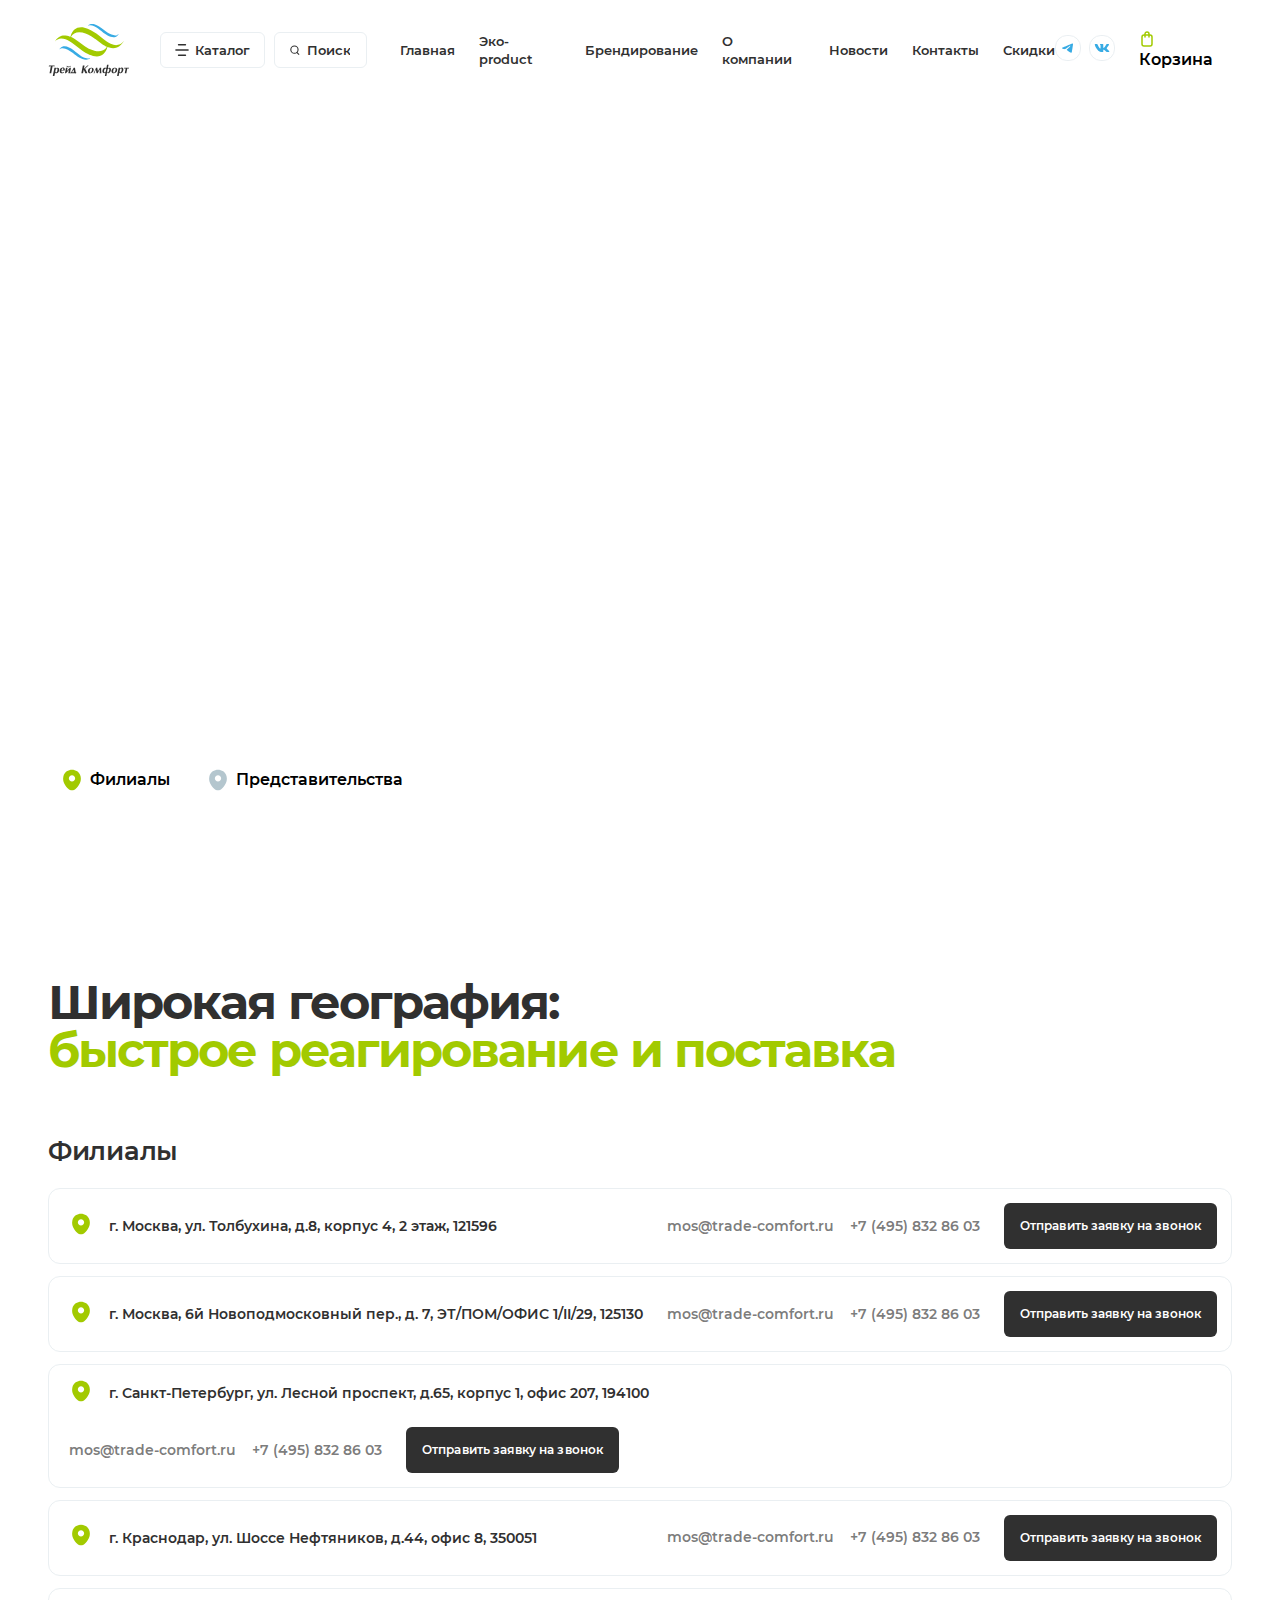
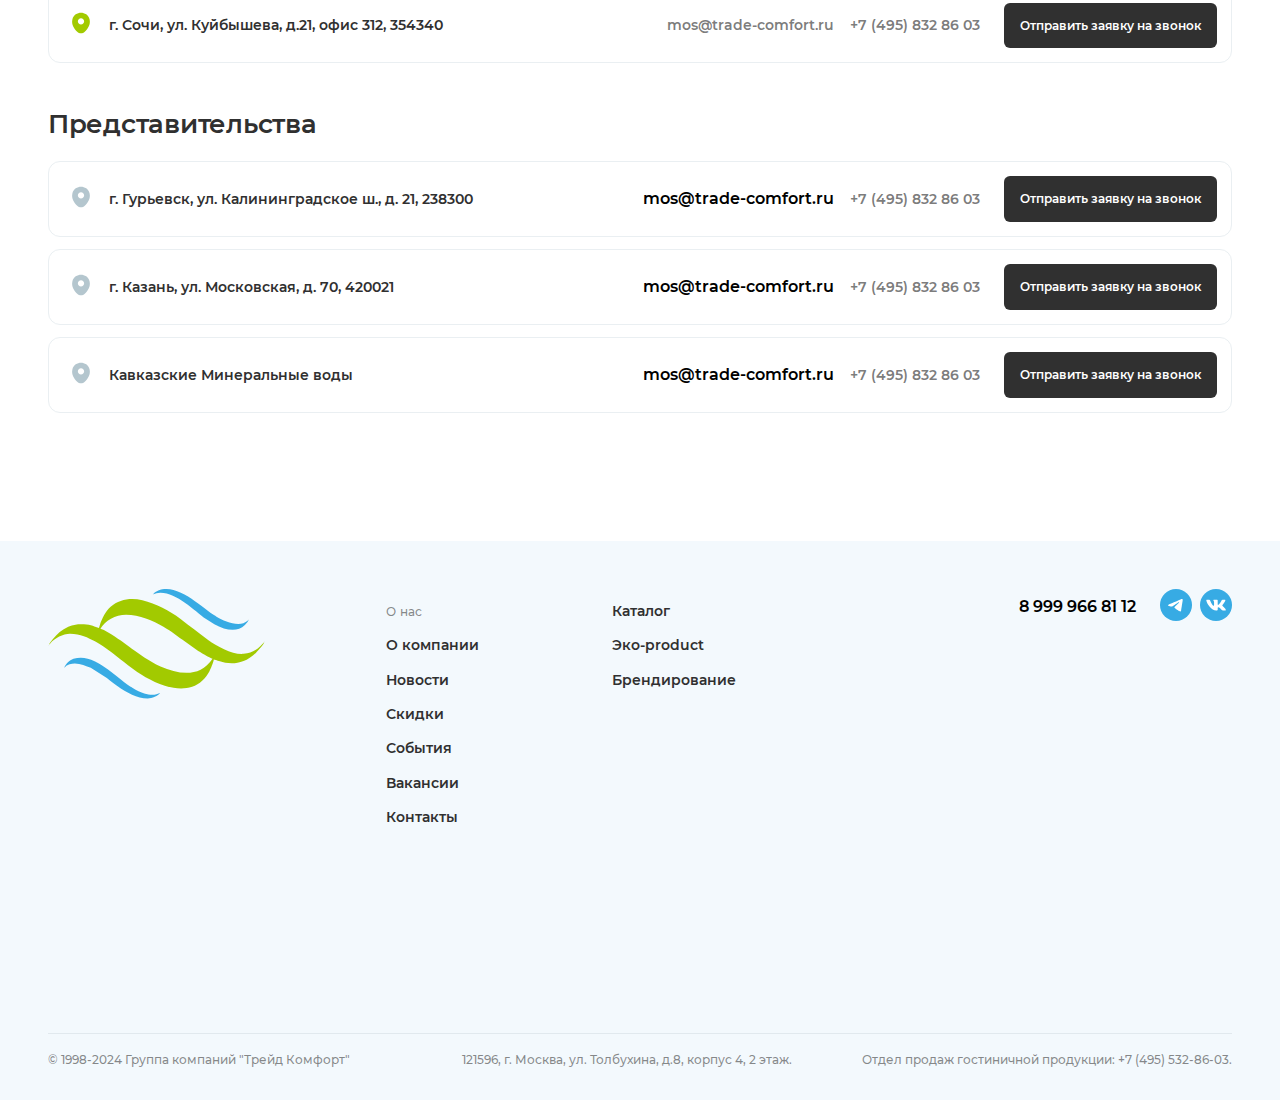
==== commit 1c352127: "ten-commit" ====
--- a/contacts.html
+++ b/contacts.html
@@ -84,7 +84,20 @@
         </header>
         <main class="main">
             <section class="contacts">
-                <div id="ymaps" class="map"></div>
+                <div id="ymaps" class="map">
+                    <div class="overlay-block">
+                        <div class="overlay-block__items">
+                            <div class="overlay-block__item">
+                                <img src="/img/green-icon.svg" alt="icon">
+                                <span>Филиалы</span>
+                            </div>
+                            <div class="overlay-block__item">
+                                <img src="/img/gray-icon.svg" alt="icon">
+                                <span>Представительства</span>
+                            </div>
+                        </div>
+                    </div>
+                </div>
                 <div class="contacts-wrapper">
                     <div class="contacts-title">
                         Широкая география:
@@ -102,7 +115,7 @@
                                             <path d="M20.6201 8.45C19.5701 3.83 15.5401 1.75 12.0001 1.75C12.0001 1.75 12.0001 1.75 11.9901 1.75C8.4601 1.75 4.4201 3.82 3.3701 8.44C2.2001 13.6 5.3601 17.97 8.2201 20.72C9.2801 21.74 10.6401 22.25 12.0001 22.25C13.3601 22.25 14.7201 21.74 15.7701 20.72C18.6301 17.97 21.7901 13.61 20.6201 8.45ZM12.0001 13.46C10.2601 13.46 8.8501 12.05 8.8501 10.31C8.8501 8.57 10.2601 7.16 12.0001 7.16C13.7401 7.16 15.1501 8.57 15.1501 10.31C15.1501 12.05 13.7401 13.46 12.0001 13.46Z" fill="#A2CA00" />
                                         </svg>
                                     </div>
-                                    <div class="branche-address">
+                                    <div class="branche-address" data-address="г. Москва, ул. Толбухина, д.8, корпус 4, 2 этаж, 121596">
                                         г. Москва, ул. Толбухина, д.8, корпус 4, 2 этаж, 121596
                                     </div>
                                 </div>
@@ -123,71 +136,71 @@
                                             <path d="M20.6201 8.45C19.5701 3.83 15.5401 1.75 12.0001 1.75C12.0001 1.75 12.0001 1.75 11.9901 1.75C8.4601 1.75 4.4201 3.82 3.3701 8.44C2.2001 13.6 5.3601 17.97 8.2201 20.72C9.2801 21.74 10.6401 22.25 12.0001 22.25C13.3601 22.25 14.7201 21.74 15.7701 20.72C18.6301 17.97 21.7901 13.61 20.6201 8.45ZM12.0001 13.46C10.2601 13.46 8.8501 12.05 8.8501 10.31C8.8501 8.57 10.2601 7.16 12.0001 7.16C13.7401 7.16 15.1501 8.57 15.1501 10.31C15.1501 12.05 13.7401 13.46 12.0001 13.46Z" fill="#A2CA00" />
                                         </svg>
                                     </div>
-                                    <div class="branche-address">
-                                        г. Москва, ул. Толбухина, д.8, корпус 4, 2 этаж, 121596
-                                    </div>
-                                </div>
-                                <div class="branches-item__right">
-                                    <div class="branche-email">
-                                        <a href="mailto:mos@trade-comfort.ru">mos@trade-comfort.ru</a>
-                                    </div>
-                                    <div class="branche-phone">
-                                        <a href="tel:+74958328603">+7 (495) 832 86 03</a>
-                                    </div>
-                                    <button class="feedback-btn btn-reset">Отправить заявку на звонок</button>
-                                </div>    
-                            </div>
-                            <div class="branches-item">
-                                <div class="branches-item__left">
-                                    <div class="location-logo">
-                                        <svg width="24" height="24" viewBox="0 0 24 24" fill="none" xmlns="http://www.w3.org/2000/svg">
-                                            <path d="M20.6201 8.45C19.5701 3.83 15.5401 1.75 12.0001 1.75C12.0001 1.75 12.0001 1.75 11.9901 1.75C8.4601 1.75 4.4201 3.82 3.3701 8.44C2.2001 13.6 5.3601 17.97 8.2201 20.72C9.2801 21.74 10.6401 22.25 12.0001 22.25C13.3601 22.25 14.7201 21.74 15.7701 20.72C18.6301 17.97 21.7901 13.61 20.6201 8.45ZM12.0001 13.46C10.2601 13.46 8.8501 12.05 8.8501 10.31C8.8501 8.57 10.2601 7.16 12.0001 7.16C13.7401 7.16 15.1501 8.57 15.1501 10.31C15.1501 12.05 13.7401 13.46 12.0001 13.46Z" fill="#A2CA00" />
-                                        </svg>
-                                    </div>
-                                    <div class="branche-address">
-                                        г. Москва, ул. Толбухина, д.8, корпус 4, 2 этаж, 121596
-                                    </div>
-                                </div>
-                                <div class="branches-item__right">
-                                    <div class="branche-email">
-                                        <a href="mailto:mos@trade-comfort.ru">mos@trade-comfort.ru</a>
-                                    </div>
-                                    <div class="branche-phone">
-                                        <a href="tel:+74958328603">+7 (495) 832 86 03</a>
-                                    </div>
-                                    <button class="feedback-btn btn-reset">Отправить заявку на звонок</button>
-                                </div>    
-                            </div>
-                            <div class="branches-item">
-                                <div class="branches-item__left">
-                                    <div class="location-logo">
-                                        <svg width="24" height="24" viewBox="0 0 24 24" fill="none" xmlns="http://www.w3.org/2000/svg">
-                                            <path d="M20.6201 8.45C19.5701 3.83 15.5401 1.75 12.0001 1.75C12.0001 1.75 12.0001 1.75 11.9901 1.75C8.4601 1.75 4.4201 3.82 3.3701 8.44C2.2001 13.6 5.3601 17.97 8.2201 20.72C9.2801 21.74 10.6401 22.25 12.0001 22.25C13.3601 22.25 14.7201 21.74 15.7701 20.72C18.6301 17.97 21.7901 13.61 20.6201 8.45ZM12.0001 13.46C10.2601 13.46 8.8501 12.05 8.8501 10.31C8.8501 8.57 10.2601 7.16 12.0001 7.16C13.7401 7.16 15.1501 8.57 15.1501 10.31C15.1501 12.05 13.7401 13.46 12.0001 13.46Z" fill="#A2CA00" />
-                                        </svg>
-                                    </div>
-                                    <div class="branche-address">
-                                        г. Москва, ул. Толбухина, д.8, корпус 4, 2 этаж, 121596
-                                    </div>
-                                </div>
-                                <div class="branches-item__right">
-                                    <div class="branche-email">
-                                        <a href="mailto:mos@trade-comfort.ru">mos@trade-comfort.ru</a>
-                                    </div>
-                                    <div class="branche-phone">
-                                        <a href="tel:+74958328603">+7 (495) 832 86 03</a>
-                                    </div>
-                                    <button class="feedback-btn btn-reset">Отправить заявку на звонок</button>
-                                </div>    
-                            </div>
-                            <div class="branches-item">
-                                <div class="branches-item__left">
-                                    <div class="location-logo">
-                                        <svg width="24" height="24" viewBox="0 0 24 24" fill="none" xmlns="http://www.w3.org/2000/svg">
-                                            <path d="M20.6201 8.45C19.5701 3.83 15.5401 1.75 12.0001 1.75C12.0001 1.75 12.0001 1.75 11.9901 1.75C8.4601 1.75 4.4201 3.82 3.3701 8.44C2.2001 13.6 5.3601 17.97 8.2201 20.72C9.2801 21.74 10.6401 22.25 12.0001 22.25C13.3601 22.25 14.7201 21.74 15.7701 20.72C18.6301 17.97 21.7901 13.61 20.6201 8.45ZM12.0001 13.46C10.2601 13.46 8.8501 12.05 8.8501 10.31C8.8501 8.57 10.2601 7.16 12.0001 7.16C13.7401 7.16 15.1501 8.57 15.1501 10.31C15.1501 12.05 13.7401 13.46 12.0001 13.46Z" fill="#A2CA00" />
-                                        </svg>
-                                    </div>
-                                    <div class="branche-address">
-                                        г. Москва, ул. Толбухина, д.8, корпус 4, 2 этаж, 121596
+                                    <div class="branche-address" data-address="г. Москва, 6­й Новоподмосковный пер., д. 7, ЭТ/ПОМ/ОФИС 1/II/29, 125130">
+                                        г. Москва, 6­й Новоподмосковный пер., д. 7, ЭТ/ПОМ/ОФИС 1/II/29, 125130
+                                    </div>
+                                </div>
+                                <div class="branches-item__right">
+                                    <div class="branche-email">
+                                        <a href="mailto:mos@trade-comfort.ru">mos@trade-comfort.ru</a>
+                                    </div>
+                                    <div class="branche-phone">
+                                        <a href="tel:+74958328603">+7 (495) 832 86 03</a>
+                                    </div>
+                                    <button class="feedback-btn btn-reset">Отправить заявку на звонок</button>
+                                </div>    
+                            </div>
+                            <div class="branches-item">
+                                <div class="branches-item__left">
+                                    <div class="location-logo">
+                                        <svg width="24" height="24" viewBox="0 0 24 24" fill="none" xmlns="http://www.w3.org/2000/svg">
+                                            <path d="M20.6201 8.45C19.5701 3.83 15.5401 1.75 12.0001 1.75C12.0001 1.75 12.0001 1.75 11.9901 1.75C8.4601 1.75 4.4201 3.82 3.3701 8.44C2.2001 13.6 5.3601 17.97 8.2201 20.72C9.2801 21.74 10.6401 22.25 12.0001 22.25C13.3601 22.25 14.7201 21.74 15.7701 20.72C18.6301 17.97 21.7901 13.61 20.6201 8.45ZM12.0001 13.46C10.2601 13.46 8.8501 12.05 8.8501 10.31C8.8501 8.57 10.2601 7.16 12.0001 7.16C13.7401 7.16 15.1501 8.57 15.1501 10.31C15.1501 12.05 13.7401 13.46 12.0001 13.46Z" fill="#A2CA00" />
+                                        </svg>
+                                    </div>
+                                    <div class="branche-address" data-address="г. Санкт-Петербург, ул. Лесной проспект, д.65, корпус 1, офис 207, 194100">
+                                        г. Санкт-Петербург, ул. Лесной проспект, д.65, корпус 1, офис 207, 194100
+                                    </div>
+                                </div>
+                                <div class="branches-item__right">
+                                    <div class="branche-email">
+                                        <a href="mailto:mos@trade-comfort.ru">mos@trade-comfort.ru</a>
+                                    </div>
+                                    <div class="branche-phone">
+                                        <a href="tel:+74958328603">+7 (495) 832 86 03</a>
+                                    </div>
+                                    <button class="feedback-btn btn-reset">Отправить заявку на звонок</button>
+                                </div>    
+                            </div>
+                            <div class="branches-item">
+                                <div class="branches-item__left">
+                                    <div class="location-logo">
+                                        <svg width="24" height="24" viewBox="0 0 24 24" fill="none" xmlns="http://www.w3.org/2000/svg">
+                                            <path d="M20.6201 8.45C19.5701 3.83 15.5401 1.75 12.0001 1.75C12.0001 1.75 12.0001 1.75 11.9901 1.75C8.4601 1.75 4.4201 3.82 3.3701 8.44C2.2001 13.6 5.3601 17.97 8.2201 20.72C9.2801 21.74 10.6401 22.25 12.0001 22.25C13.3601 22.25 14.7201 21.74 15.7701 20.72C18.6301 17.97 21.7901 13.61 20.6201 8.45ZM12.0001 13.46C10.2601 13.46 8.8501 12.05 8.8501 10.31C8.8501 8.57 10.2601 7.16 12.0001 7.16C13.7401 7.16 15.1501 8.57 15.1501 10.31C15.1501 12.05 13.7401 13.46 12.0001 13.46Z" fill="#A2CA00" />
+                                        </svg>
+                                    </div>
+                                    <div class="branche-address" data-address="г. Краснодар, ул. Шоссе Нефтяников, д.44, офис 8, 350051">
+                                        г. Краснодар, ул. Шоссе Нефтяников, д.44, офис 8, 350051
+                                    </div>
+                                </div>
+                                <div class="branches-item__right">
+                                    <div class="branche-email">
+                                        <a href="mailto:mos@trade-comfort.ru">mos@trade-comfort.ru</a>
+                                    </div>
+                                    <div class="branche-phone">
+                                        <a href="tel:+74958328603">+7 (495) 832 86 03</a>
+                                    </div>
+                                    <button class="feedback-btn btn-reset">Отправить заявку на звонок</button>
+                                </div>    
+                            </div>
+                            <div class="branches-item">
+                                <div class="branches-item__left">
+                                    <div class="location-logo">
+                                        <svg width="24" height="24" viewBox="0 0 24 24" fill="none" xmlns="http://www.w3.org/2000/svg">
+                                            <path d="M20.6201 8.45C19.5701 3.83 15.5401 1.75 12.0001 1.75C12.0001 1.75 12.0001 1.75 11.9901 1.75C8.4601 1.75 4.4201 3.82 3.3701 8.44C2.2001 13.6 5.3601 17.97 8.2201 20.72C9.2801 21.74 10.6401 22.25 12.0001 22.25C13.3601 22.25 14.7201 21.74 15.7701 20.72C18.6301 17.97 21.7901 13.61 20.6201 8.45ZM12.0001 13.46C10.2601 13.46 8.8501 12.05 8.8501 10.31C8.8501 8.57 10.2601 7.16 12.0001 7.16C13.7401 7.16 15.1501 8.57 15.1501 10.31C15.1501 12.05 13.7401 13.46 12.0001 13.46Z" fill="#A2CA00" />
+                                        </svg>
+                                    </div>
+                                    <div class="branche-address" data-address="г. Сочи, ул. Куйбышева, д.21, офис 312, 354340">
+                                        г. Сочи, ул. Куйбышева, д.21, офис 312, 354340
                                     </div>
                                 </div>
                                 <div class="branches-item__right">
@@ -212,8 +225,8 @@
                                             <path d="M20.6201 8.45C19.5701 3.83 15.5401 1.75 12.0001 1.75C12.0001 1.75 12.0001 1.75 11.9901 1.75C8.4601 1.75 4.4201 3.82 3.3701 8.44C2.2001 13.6 5.3601 17.97 8.2201 20.72C9.2801 21.74 10.6401 22.25 12.0001 22.25C13.3601 22.25 14.7201 21.74 15.7701 20.72C18.6301 17.97 21.7901 13.61 20.6201 8.45ZM12.0001 13.46C10.2601 13.46 8.8501 12.05 8.8501 10.31C8.8501 8.57 10.2601 7.16 12.0001 7.16C13.7401 7.16 15.1501 8.57 15.1501 10.31C15.1501 12.05 13.7401 13.46 12.0001 13.46Z" fill="#B4C6CE" />
                                           </svg>
                                     </div>
-                                    <div class="representation-address">
-                                        г. Москва, ул. Толбухина, д.8, корпус 4, 2 этаж, 121596
+                                    <div class="representation-address" data-address="г. Гурьевск, ул. Калининградское ш., д. 21, 238300">
+                                        г. Гурьевск, ул. Калининградское ш., д. 21, 238300
                                     </div>
                                 </div>
                                 <div class="representations-item__right">
@@ -233,8 +246,8 @@
                                             <path d="M20.6201 8.45C19.5701 3.83 15.5401 1.75 12.0001 1.75C12.0001 1.75 12.0001 1.75 11.9901 1.75C8.4601 1.75 4.4201 3.82 3.3701 8.44C2.2001 13.6 5.3601 17.97 8.2201 20.72C9.2801 21.74 10.6401 22.25 12.0001 22.25C13.3601 22.25 14.7201 21.74 15.7701 20.72C18.6301 17.97 21.7901 13.61 20.6201 8.45ZM12.0001 13.46C10.2601 13.46 8.8501 12.05 8.8501 10.31C8.8501 8.57 10.2601 7.16 12.0001 7.16C13.7401 7.16 15.1501 8.57 15.1501 10.31C15.1501 12.05 13.7401 13.46 12.0001 13.46Z" fill="#B4C6CE" />
                                           </svg>
                                     </div>
-                                    <div class="representation-address">
-                                        г. Москва, ул. Толбухина, д.8, корпус 4, 2 этаж, 121596
+                                    <div class="representation-address" data-address="г. Казань, ул. Московская, д. 70, 420021">
+                                        г. Казань, ул. Московская, д. 70, 420021
                                     </div>
                                 </div>
                                 <div class="representations-item__right">
@@ -254,8 +267,8 @@
                                             <path d="M20.6201 8.45C19.5701 3.83 15.5401 1.75 12.0001 1.75C12.0001 1.75 12.0001 1.75 11.9901 1.75C8.4601 1.75 4.4201 3.82 3.3701 8.44C2.2001 13.6 5.3601 17.97 8.2201 20.72C9.2801 21.74 10.6401 22.25 12.0001 22.25C13.3601 22.25 14.7201 21.74 15.7701 20.72C18.6301 17.97 21.7901 13.61 20.6201 8.45ZM12.0001 13.46C10.2601 13.46 8.8501 12.05 8.8501 10.31C8.8501 8.57 10.2601 7.16 12.0001 7.16C13.7401 7.16 15.1501 8.57 15.1501 10.31C15.1501 12.05 13.7401 13.46 12.0001 13.46Z" fill="#B4C6CE" />
                                           </svg>
                                     </div>
-                                    <div class="representation-address">
-                                        г. Москва, ул. Толбухина, д.8, корпус 4, 2 этаж, 121596
+                                    <div class="representation-address" data-address="Кавказские Минеральные воды">
+                                        Кавказские Минеральные воды
                                     </div>
                                 </div>
                                 <div class="representations-item__right">
--- a/css/style.css
+++ b/css/style.css
@@ -747,6 +747,7 @@
 }
 
 .map {
+    position: relative;
     width: 100%;
     height: 750px;
     padding: 0;
@@ -755,6 +756,69 @@
 
 [class*="copyrights-pane"] {
     display: none !important;
+}
+
+.map .overlay-block{
+    position: absolute;
+    bottom: 48px;
+    left: 48px;
+    z-index: 10;
+}
+
+.overlay-block .overlay-block__items{
+    display: flex;
+    gap: 8px;
+    flex-wrap: wrap;
+}
+
+.overlay-block__items .overlay-block__item{
+    display: flex;
+    gap: 6px;
+    align-items: center;
+    border-radius: 12px;
+    background: #ffffff;
+    padding: 10px 16px 10px 12px;
+}
+
+.balloon{
+    font-family: var(--third-family);
+    font-weight: 500;
+    font-size: 10px;
+    line-height: 130%;
+    color: #303030;
+    word-wrap: break-word;
+    white-space: normal;
+}
+
+.balloon .ballon-icon{
+    margin-bottom: 10px;
+}
+  
+.balloon .ballon-icon img {
+    width: 24px;
+    height: 24px;
+}
+
+.ymaps-2-1-79-balloon{
+    box-shadow: none !important;
+}
+
+.ymaps-2-1-79-balloon__layout{
+    border-radius: 12px;
+    border: none;
+}
+
+.ymaps-2-1-79-balloon__close-button{
+    display: none !important;
+}
+
+.ymaps-2-1-79-balloon__close+.ymaps-2-1-79-balloon__content{
+    margin-right: 12px !important;
+}
+
+.ymaps-2-1-79-balloon__content > ymaps {
+    max-width: 202px;
+    height: auto !important;
 }
   
 .contacts-wrapper{
@@ -941,4 +1005,4 @@
     letter-spacing: 0.01em;
     color: #ffffff;
     margin-left: 8px;
-}+}
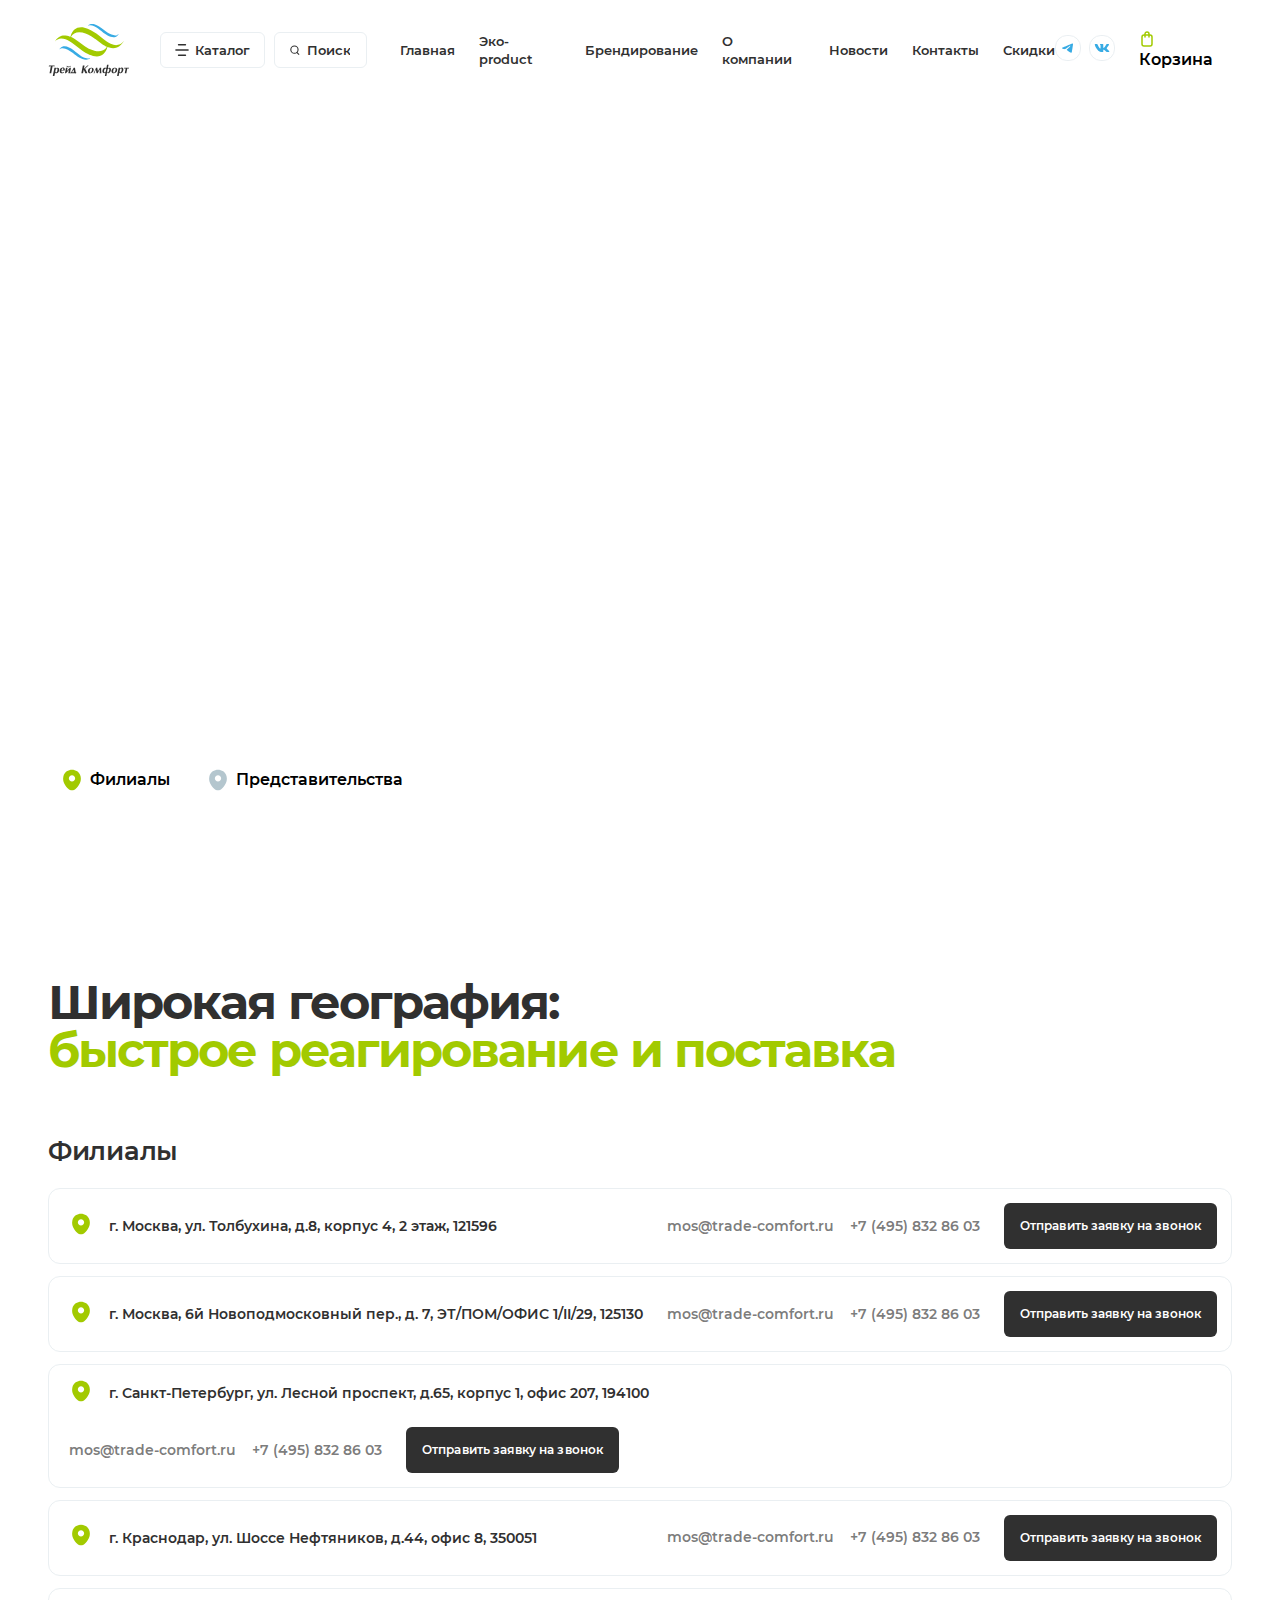
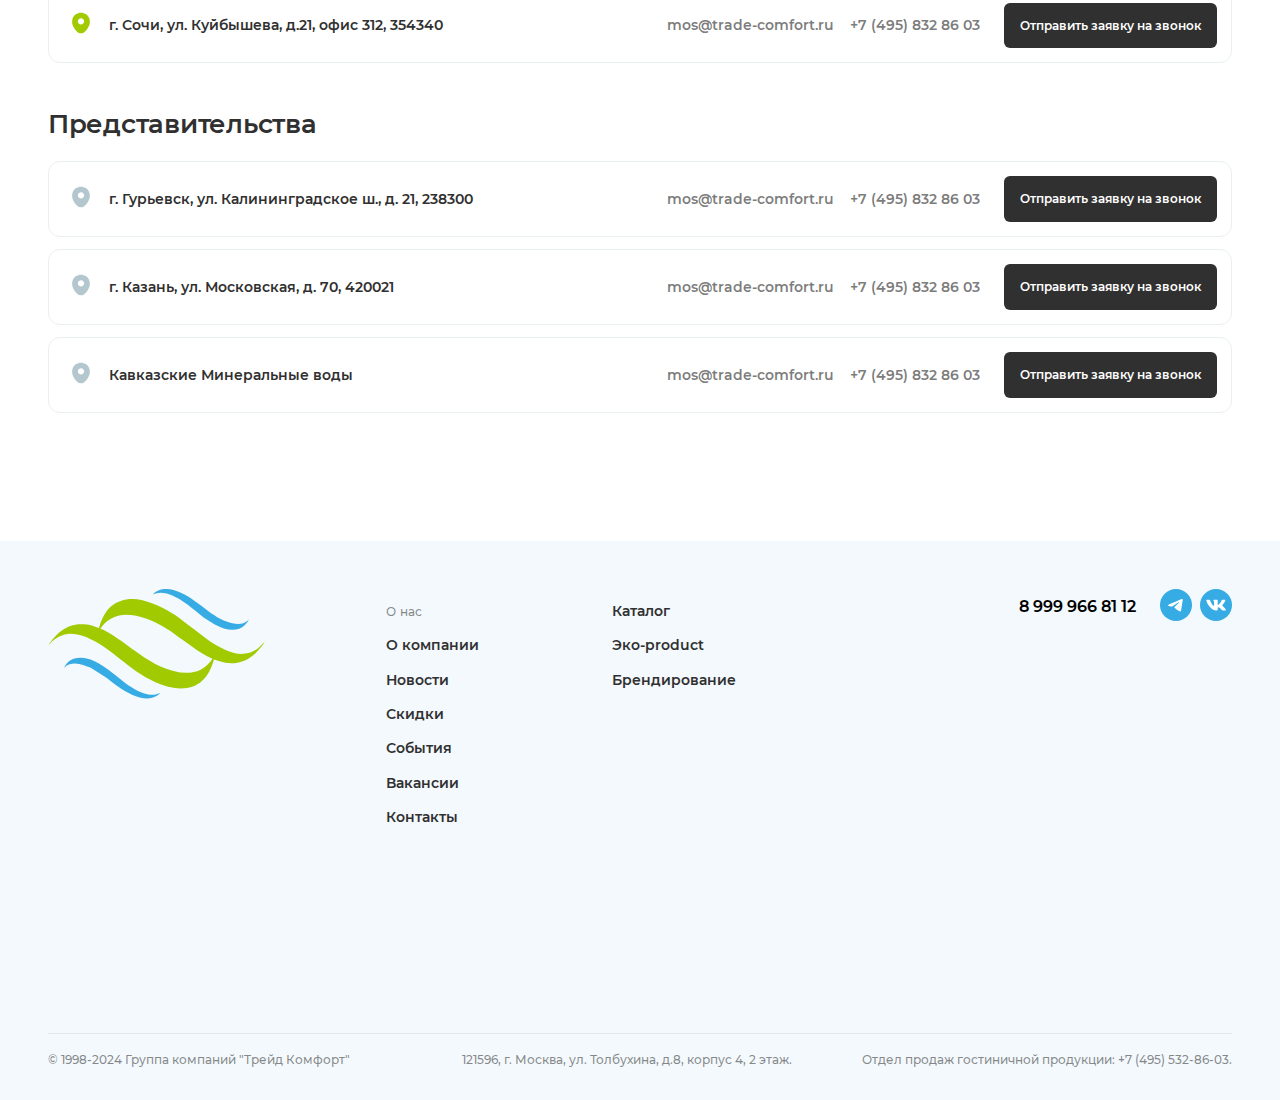
==== commit de61d36a: "eleven-commit" ====
--- a/contacts.html
+++ b/contacts.html
@@ -14,7 +14,7 @@
         <header class="header">
             <div class="header-left">
                 <div class="logo">
-                    <img src="img/main-logo.svg" alt="">
+                    <a href="/"><img src="img/main-logo.svg" alt=""></a>
                 </div>
                 <button class="catalog-btn btn-reset">
                     <svg width="16" height="14" viewBox="0 0 16 14" fill="none" xmlns="http://www.w3.org/2000/svg">
@@ -360,9 +360,29 @@
         </div>
     </footer>
     </div>
+    <div class="modal-overlay">
+        <div class="modal-feedback">
+            <div class="modal-feedback__title">
+                Заполните форму заявки чтобы заказать звонок
+            </div>
+            <form class="feedback-form" action="">
+                <input class="input-wrapper" aria-invalid="false" placeholder="Фамилия и Имя*" value="" type="text" name="feedback-name">
+                <input class="input-wrapper" aria-invalid="false" placeholder="Телефон*" value="" type="tel" name="feedback-phone">
+                <input class="input-wrapper" aria-invalid="false" placeholder="Email" value="" type="text" name="feedback-email">
+                <textarea class="textarea-wrapper" name="feedback-text" placeholder="Комментарий"></textarea>
+                <div class="feedback-form__text">
+                    <p>*Обязательно для заполнения</p>
+                    <p>Нажимая кнопку «Отправить заявку» Вы соглашаетесь на обработку предоставленных вами персональных данных.</p>
+                </div>
+                <input type="submit" class="submit-btn" value="Оформить заявку на звонок">
+            </form>
+            <button class="btn-reset closeModal"></button>
+        </div>
+    </div>
+    <script src="/js/jquery.min.js"></script>
+    <script src="/js/jquery.inputmask.min.js"></script>
     <script src="https://cdn.jsdelivr.net/npm/swiper@11/swiper-bundle.min.js"></script>
     <script src="https://api-maps.yandex.ru/2.1/?lang=ru_RU&apikey=47754581-718a-43d6-a330-6a5325583d00"></script>
-    <script src="/js/jquery.min.js"></script>
     <script src="/js/script.js"></script>
 </body>
 </html>--- a/css/style.css
+++ b/css/style.css
@@ -978,7 +978,7 @@
     gap: 16px;
 }
 
-.representations__right .representation-email a{
+.representations-item__right .representation-email a{
     font-family: var(--font-family);
     font-weight: 600;
     font-size: 14px;
@@ -1006,3 +1006,156 @@
     color: #ffffff;
     margin-left: 8px;
 }
+
+
+.modal-overlay {
+    position: fixed;
+    top: 0;
+    left: 0;
+    width: 100%;
+    height: 100%;
+    background: rgb(0 40 91 / 30%);
+    display: none;
+    justify-content: center;
+    align-items: center;
+    z-index: 1000;
+    overflow: hidden;
+}
+  
+.modal-feedback {
+    position: relative;
+    border-radius: 16px;
+    padding: 24px;
+    min-width: 362px;
+    background: #ffffff;
+    margin: 8px;
+}
+
+.feedback-form{
+    display: flex;
+    flex-direction: column;
+    gap: 8px;
+    margin: 18px 0 0;
+}
+
+.feedback-form .input-wrapper{
+    border: 1px solid #eaeff2;
+    border-radius: 6px;
+    padding: 12px 14px;
+    width: 100%;
+    font-family: var(--font-family);
+    font-weight: 600;
+    font-size: 12px;
+    letter-spacing: 0.01em;
+    color: rgba(48, 48, 48, 0.64);
+}
+
+.feedback-form .input-wrapper::placeholder{
+    font-family: var(--font-family);
+    font-weight: 600;
+    font-size: 12px;
+    letter-spacing: 0.01em;
+    color: rgba(48, 48, 48, 0.64);
+}
+
+.feedback-form .textarea-wrapper{
+    border: 1px solid #eaeff2;
+    border-radius: 6px;
+    padding: 12px 14px;
+    resize: none;
+    min-height: 124px;
+    font-family: var(--font-family);
+    font-weight: 600;
+    font-size: 12px;
+    letter-spacing: 0.01em;
+    color: rgba(48, 48, 48, 0.64);
+}
+
+.feedback-form .textarea-wrapper::placeholder{
+    font-family: var(--font-family);
+    font-weight: 600;
+    font-size: 12px;
+    letter-spacing: 0.01em;
+    color: rgba(48, 48, 48, 0.64);
+}
+
+.feedback-form .textarea-wrapper::-webkit-scrollbar {
+    background-color: #ebeff587;
+    width: 7px;
+    height: 7px;
+}
+
+.feedback-form .textarea-wrapper::-webkit-scrollbar-thumb {
+    background-color: #303030;
+    border-radius: 8px;
+}
+
+.feedback-form__text{
+    margin-top: 8px;
+}
+
+.feedback-form__text p{
+    font-family: var(--third-family);
+    font-weight: 500;
+    font-size: 10px;
+    line-height: 130%;
+    letter-spacing: -0.01em;
+    color: rgba(48, 48, 48, 0.64);
+    max-width: 281px;
+}
+ 
+.feedback-form .submit-btn {
+    border-radius: 6px;
+    border: none;
+    padding: 12px 14px;
+    background: #303030;
+    font-family: var(--font-family);
+    font-weight: 600;
+    font-size: 12px;
+    letter-spacing: 0.01em;
+    color: #ffffff;
+    cursor: pointer;
+}
+
+.modal-feedback__title{
+    font-family: var(--font-family);
+    font-weight: 600;
+    font-size: 18px;
+    line-height: 110%;
+    letter-spacing: -0.01em;
+    color: #303030;
+    max-width: 286px;
+}
+  
+.closeModal {
+    position: absolute;
+    top: 24px;
+    right: 24px;
+    width: 16px;
+    height: 16px;
+    cursor: pointer;
+    transition: opacity ease 0.5s;
+  }
+  
+.closeModal:hover {
+    opacity: 0.5;
+  }
+  
+.closeModal::before,
+.closeModal::after {
+    content: '';
+    position: absolute;
+    top: 10px;
+    display: block;
+    width: 16px;
+    height: 2px;
+    background: #cecece;
+}
+  
+.closeModal::before {
+    transform: rotate(45deg);
+}
+  
+.closeModal::after {
+    transform: rotate(-45deg);
+}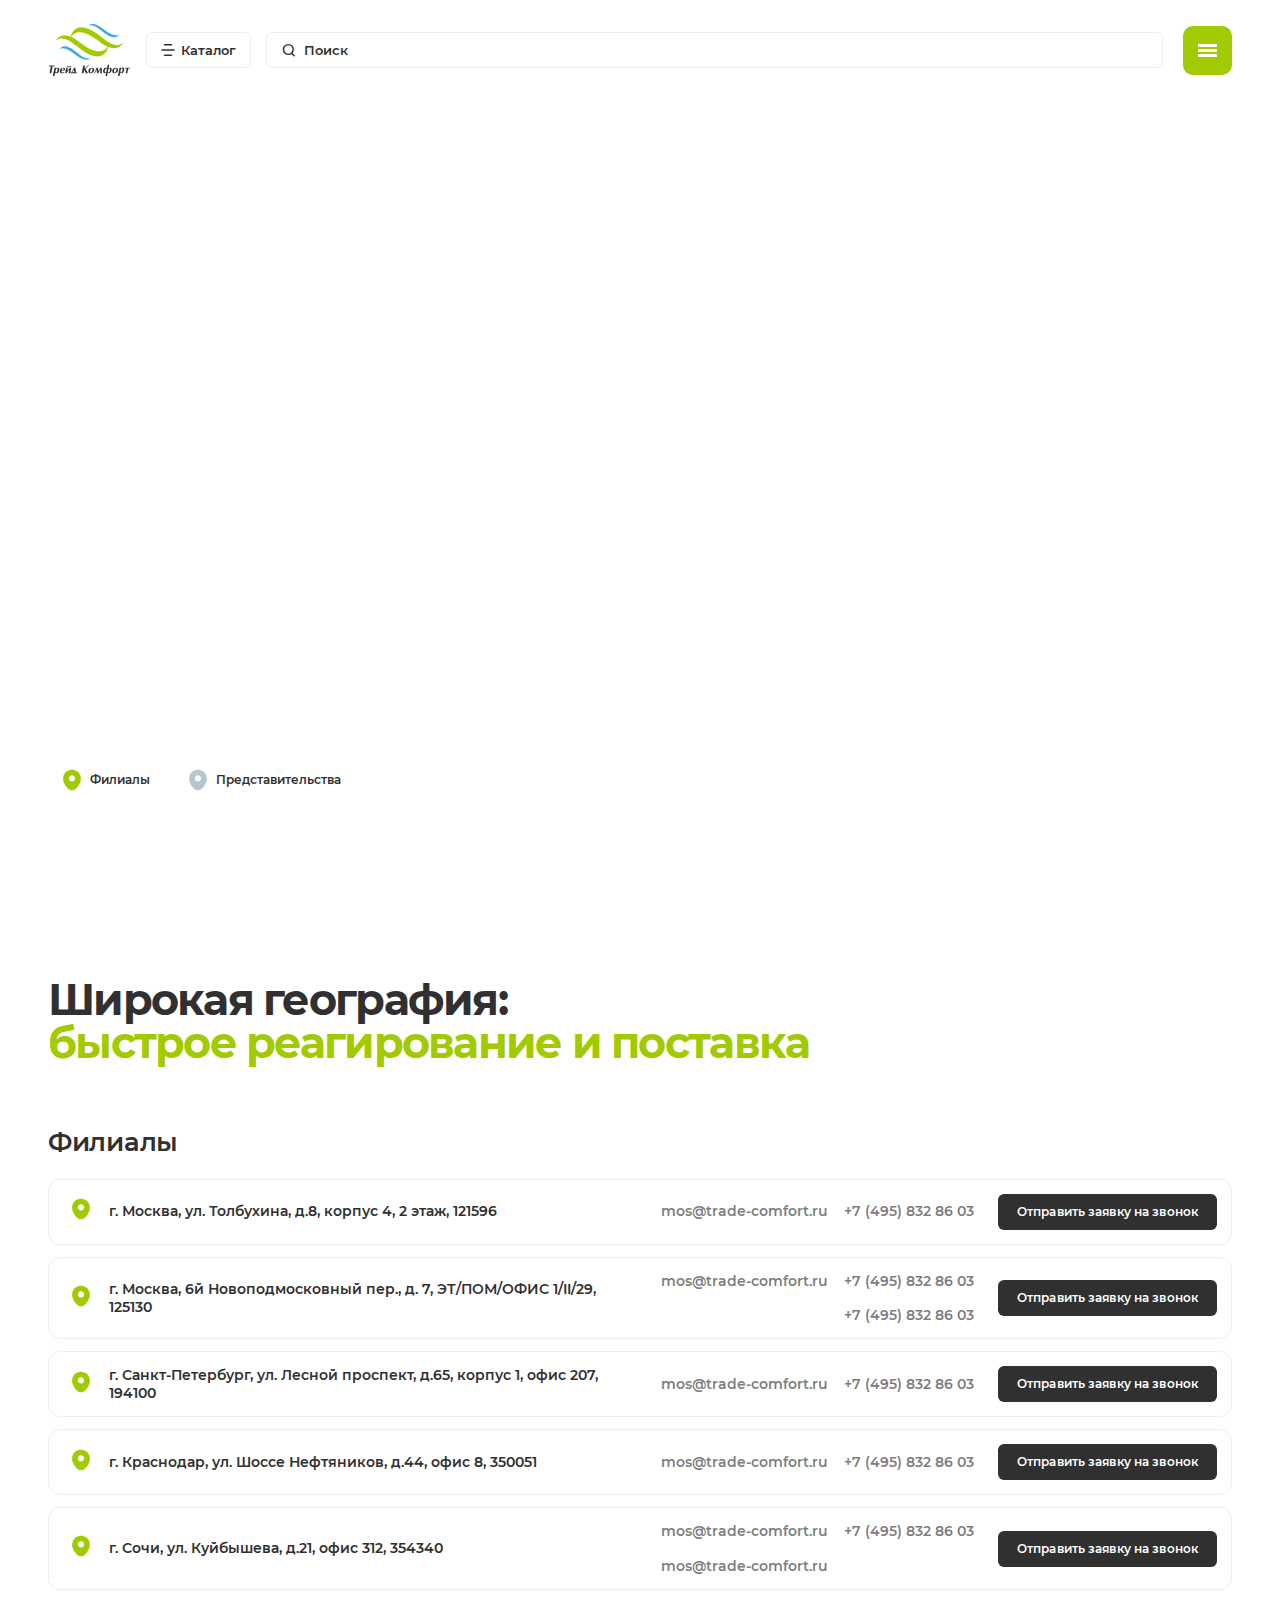
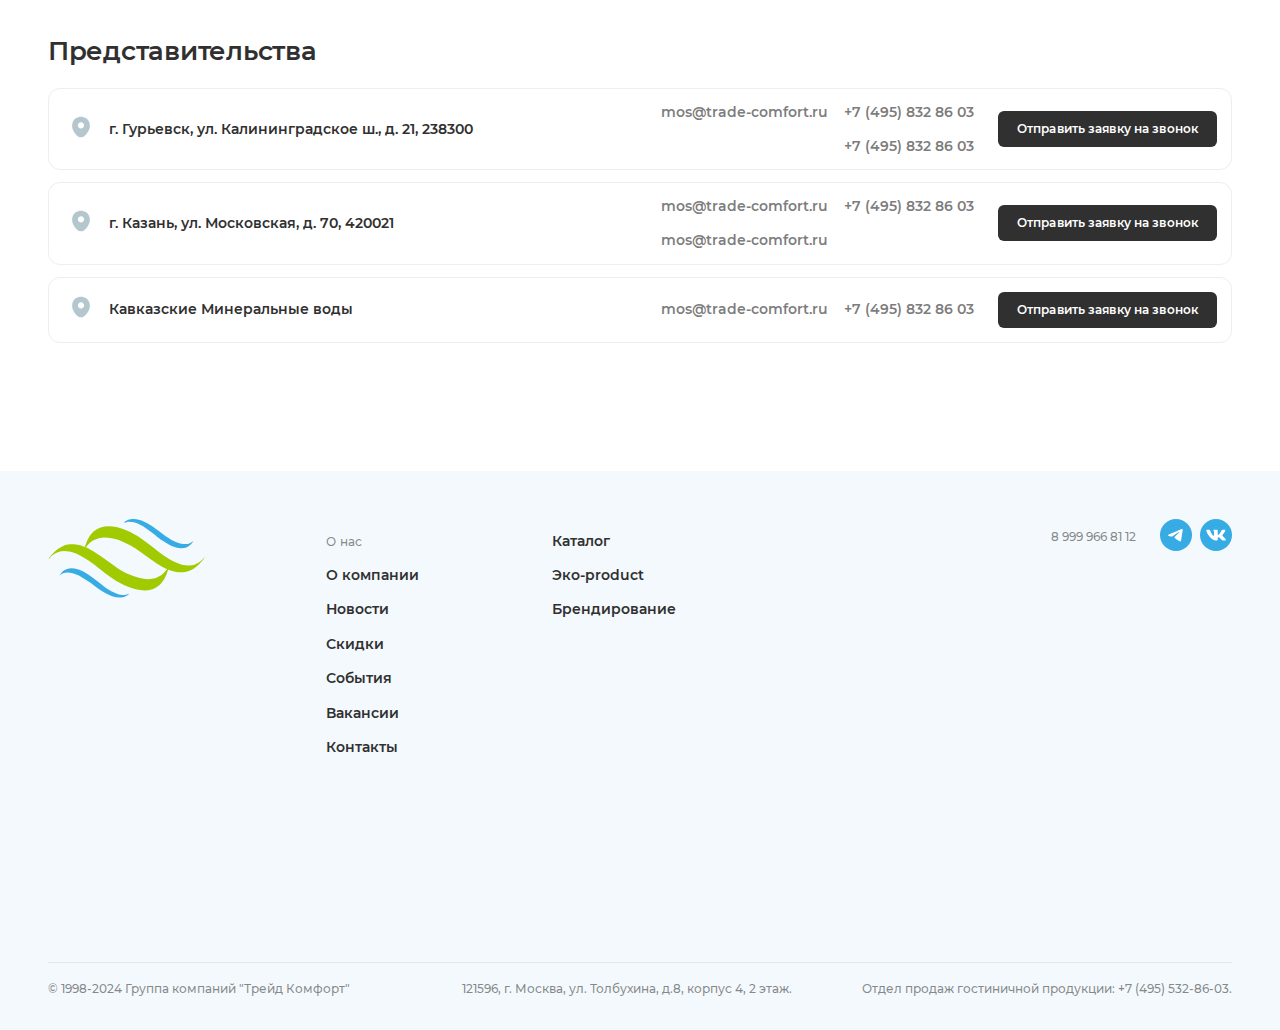
==== commit 2f1776ad: "fourteen-commit" ====
--- a/contacts.html
+++ b/contacts.html
@@ -12,10 +12,82 @@
 <body class="page__body">
     <div class="container">
         <header class="header">
-            <div class="header-left">
-                <div class="logo">
-                    <a href="/"><img src="img/main-logo.svg" alt=""></a>
-                </div>
+            <div class="header-wrapper">
+                <div class="header-left">
+                    <div class="logo">
+                        <a href="/"><img src="img/main-logo.svg" alt=""></a>
+                    </div>
+                    <button class="catalog-btn btn-reset">
+                        <svg width="16" height="14" viewBox="0 0 16 14" fill="none" xmlns="http://www.w3.org/2000/svg">
+                            <path d="M1 7H15" stroke="#303030" stroke-width="1.5" stroke-linecap="round" />
+                            <path d="M4 1H12" stroke="#303030" stroke-width="1.5" stroke-linecap="round" />
+                            <path d="M4 13H12" stroke="#303030" stroke-width="1.5" stroke-linecap="round" />
+                        </svg>
+                        <span>Каталог</span>
+                    </button>
+                    <div class="search-form">
+                        <svg width="17" height="16" viewBox="0 0 17 16" fill="none" xmlns="http://www.w3.org/2000/svg">
+                            <circle cx="7.5" cy="7.5" r="5" stroke="#303030" stroke-width="1.5" />
+                            <path d="M12.9697 14.5303C13.2626 14.8232 13.7374 14.8232 14.0303 14.5303C14.3232 14.2374 14.3232 13.7626 14.0303 13.4697L12.9697 14.5303ZM9.96967 11.5303L12.9697 14.5303L14.0303 13.4697L11.0303 10.4697L9.96967 11.5303Z" fill="#303030" />
+                        </svg>
+                        <input type="text" id="search-query" placeholder="Поиск" />
+                    </div>
+                    <div class="header__nav">
+                        <nav class="nav">
+                            <div class="nav-item">
+                                <a href="">Главная</a>
+                            </div>
+                            <div class="nav-item">
+                                <a href="">Эко-product</a>
+                            </div>
+                            <div class="nav-item">
+                                <a href="">Брендирование</a>
+                            </div>
+                            <div class="nav-item">
+                                <a href="">О компании</a>
+                            </div>
+                            <div class="nav-item">
+                                <a href="">Новости</a>
+                            </div>
+                            <div class="nav-item">
+                                <a href="/contacts.html">Контакты</a>
+                            </div>
+                            <div class="nav-item">
+                                <a href="">Скидки</a>
+                            </div>
+                        </nav>
+                    </div>
+                </div>
+                <div class="header-right">
+                    <div class="social-networks">
+                        <a href="">
+                            <svg width="26" height="26" viewBox="0 0 26 26" fill="none" xmlns="http://www.w3.org/2000/svg">
+                                <rect x="0.5" y="0.5" width="25" height="25" rx="11.4216" stroke="#EAEFF2" />
+                                <path d="M7.67684 12.5749C7.67684 12.5749 12.5596 10.5183 14.253 9.79419C14.9021 9.50455 17.1036 8.57764 17.1036 8.57764C17.1036 8.57764 18.1197 8.17214 18.035 9.15695C18.0067 9.56248 17.781 10.9818 17.5552 12.5169C17.2165 14.6894 16.8496 17.0645 16.8496 17.0645C16.8496 17.0645 16.7931 17.7307 16.3133 17.8466C15.8335 17.9624 15.0432 17.4411 14.9022 17.3252C14.7892 17.2383 12.7854 15.9349 12.0515 15.2976C11.854 15.1238 11.6282 14.7763 12.0797 14.3707C13.0958 13.4149 14.3094 12.2273 15.0432 11.4742C15.3819 11.1266 15.7206 10.3156 14.3094 11.3004C12.3056 12.7197 10.3299 14.0521 10.3299 14.0521C10.3299 14.0521 9.87829 14.3417 9.03159 14.0811C8.18484 13.8204 7.19701 13.4728 7.19701 13.4728C7.19701 13.4728 6.51968 13.0383 7.67684 12.5749Z" fill="#37ABE4" />
+                            </svg>
+                        </a>
+                        <a href="">
+                            <svg width="26" height="26" viewBox="0 0 26 26" fill="none" xmlns="http://www.w3.org/2000/svg">
+                                <rect x="0.5" y="0.5" width="25" height="25" rx="11.4218" stroke="#EAEFF2" />
+                                <path fill-rule="evenodd" clip-rule="evenodd" d="M20.0026 9.54442C20.104 9.22715 20.0026 8.99402 19.5199 8.99402H17.9237C17.5178 8.99402 17.3307 9.19541 17.2293 9.41749C17.2293 9.41749 16.4175 11.2735 15.2676 12.4791C14.8956 12.8281 14.7265 12.9391 14.5236 12.9391C14.4221 12.9391 14.2752 12.8281 14.2752 12.5108V9.54442C14.2752 9.1637 14.1575 8.99402 13.8192 8.99402H11.3109C11.0573 8.99402 10.9048 9.17073 10.9048 9.33819C10.9048 9.69911 11.4797 9.78234 11.539 10.7976V13.0026C11.539 13.486 11.4459 13.5737 11.243 13.5737C10.7018 13.5737 9.38557 11.7094 8.60491 9.57614C8.45192 9.16151 8.29847 8.99402 7.89053 8.99402H6.29434C5.83829 8.99402 5.74707 9.19541 5.74707 9.41749C5.74707 9.81408 6.28821 11.7811 8.26672 14.3827C9.58572 16.1593 11.4441 17.1224 13.1351 17.1224C14.1498 17.1224 14.2753 16.9085 14.2753 16.54V15.1972C14.2753 14.7694 14.3714 14.6841 14.6927 14.6841C14.9294 14.6841 15.3353 14.7951 16.2823 15.6517C17.3645 16.6669 17.543 17.1224 18.1517 17.1224H19.7479C20.204 17.1224 20.432 16.9085 20.3004 16.4863C20.1565 16.0656 19.6398 15.4552 18.9541 14.7316C18.5821 14.3192 18.0241 13.8751 17.8549 13.6529C17.6182 13.3674 17.6858 13.2405 17.8549 12.9867C17.8549 12.9867 19.7997 10.4169 20.0026 9.54442Z" fill="#37ABE4" />
+                            </svg>
+                        </a>
+                    </div>
+                    <div class="basket">
+                        <a href="/">
+                            <svg width="16" height="16" viewBox="0 0 16 16" fill="none" xmlns="http://www.w3.org/2000/svg">
+                                <rect x="3" y="4" width="10" height="11" rx="2" stroke="#A2CA00" stroke-width="1.5" stroke-linecap="round" />
+                                <path d="M10 6V3C10 1.89543 9.10457 1 8 1V1C6.89543 1 6 1.89543 6 3V6" stroke="#A2CA00" stroke-width="1.5" stroke-linecap="round" />
+                            </svg>
+                            <span>Корзина</span></a>
+                    </div>
+                    <div class="menu-btn">
+                        <div class="menu-btn__burger">
+                        </div>
+                    </div>
+                </div>
+            </div>
+            <div class="mobile-menu">
                 <button class="catalog-btn btn-reset">
                     <svg width="16" height="14" viewBox="0 0 16 14" fill="none" xmlns="http://www.w3.org/2000/svg">
                         <path d="M1 7H15" stroke="#303030" stroke-width="1.5" stroke-linecap="round" />
@@ -24,13 +96,6 @@
                     </svg>
                     <span>Каталог</span>
                 </button>
-                <div class="search-form">
-                    <svg width="17" height="16" viewBox="0 0 17 16" fill="none" xmlns="http://www.w3.org/2000/svg">
-                        <circle cx="7.5" cy="7.5" r="5" stroke="#303030" stroke-width="1.5" />
-                        <path d="M12.9697 14.5303C13.2626 14.8232 13.7374 14.8232 14.0303 14.5303C14.3232 14.2374 14.3232 13.7626 14.0303 13.4697L12.9697 14.5303ZM9.96967 11.5303L12.9697 14.5303L14.0303 13.4697L11.0303 10.4697L9.96967 11.5303Z" fill="#303030" />
-                    </svg>
-                    <input type="text" id="search-query" placeholder="Поиск" />
-                </div>
                 <div class="header__nav">
                     <nav class="nav">
                         <div class="nav-item">
@@ -56,32 +121,33 @@
                         </div>
                     </nav>
                 </div>
-            </div>
-            <div class="header-right">
-                <div class="social-networks">
-                    <a href="">
-                        <svg width="26" height="26" viewBox="0 0 26 26" fill="none" xmlns="http://www.w3.org/2000/svg">
-                            <rect x="0.5" y="0.5" width="25" height="25" rx="11.4216" stroke="#EAEFF2" />
-                            <path d="M7.67684 12.5749C7.67684 12.5749 12.5596 10.5183 14.253 9.79419C14.9021 9.50455 17.1036 8.57764 17.1036 8.57764C17.1036 8.57764 18.1197 8.17214 18.035 9.15695C18.0067 9.56248 17.781 10.9818 17.5552 12.5169C17.2165 14.6894 16.8496 17.0645 16.8496 17.0645C16.8496 17.0645 16.7931 17.7307 16.3133 17.8466C15.8335 17.9624 15.0432 17.4411 14.9022 17.3252C14.7892 17.2383 12.7854 15.9349 12.0515 15.2976C11.854 15.1238 11.6282 14.7763 12.0797 14.3707C13.0958 13.4149 14.3094 12.2273 15.0432 11.4742C15.3819 11.1266 15.7206 10.3156 14.3094 11.3004C12.3056 12.7197 10.3299 14.0521 10.3299 14.0521C10.3299 14.0521 9.87829 14.3417 9.03159 14.0811C8.18484 13.8204 7.19701 13.4728 7.19701 13.4728C7.19701 13.4728 6.51968 13.0383 7.67684 12.5749Z" fill="#37ABE4" />
-                        </svg>
-                    </a>
-                    <a href="">
-                        <svg width="26" height="26" viewBox="0 0 26 26" fill="none" xmlns="http://www.w3.org/2000/svg">
-                            <rect x="0.5" y="0.5" width="25" height="25" rx="11.4218" stroke="#EAEFF2" />
-                            <path fill-rule="evenodd" clip-rule="evenodd" d="M20.0026 9.54442C20.104 9.22715 20.0026 8.99402 19.5199 8.99402H17.9237C17.5178 8.99402 17.3307 9.19541 17.2293 9.41749C17.2293 9.41749 16.4175 11.2735 15.2676 12.4791C14.8956 12.8281 14.7265 12.9391 14.5236 12.9391C14.4221 12.9391 14.2752 12.8281 14.2752 12.5108V9.54442C14.2752 9.1637 14.1575 8.99402 13.8192 8.99402H11.3109C11.0573 8.99402 10.9048 9.17073 10.9048 9.33819C10.9048 9.69911 11.4797 9.78234 11.539 10.7976V13.0026C11.539 13.486 11.4459 13.5737 11.243 13.5737C10.7018 13.5737 9.38557 11.7094 8.60491 9.57614C8.45192 9.16151 8.29847 8.99402 7.89053 8.99402H6.29434C5.83829 8.99402 5.74707 9.19541 5.74707 9.41749C5.74707 9.81408 6.28821 11.7811 8.26672 14.3827C9.58572 16.1593 11.4441 17.1224 13.1351 17.1224C14.1498 17.1224 14.2753 16.9085 14.2753 16.54V15.1972C14.2753 14.7694 14.3714 14.6841 14.6927 14.6841C14.9294 14.6841 15.3353 14.7951 16.2823 15.6517C17.3645 16.6669 17.543 17.1224 18.1517 17.1224H19.7479C20.204 17.1224 20.432 16.9085 20.3004 16.4863C20.1565 16.0656 19.6398 15.4552 18.9541 14.7316C18.5821 14.3192 18.0241 13.8751 17.8549 13.6529C17.6182 13.3674 17.6858 13.2405 17.8549 12.9867C17.8549 12.9867 19.7997 10.4169 20.0026 9.54442Z" fill="#37ABE4" />
-                        </svg>
-                    </a>
-                </div>
-                <div class="basket">
-                    <a href="">
-                        <svg width="16" height="16" viewBox="0 0 16 16" fill="none" xmlns="http://www.w3.org/2000/svg">
-                            <rect x="3" y="4" width="10" height="11" rx="2" stroke="#A2CA00" stroke-width="1.5" stroke-linecap="round" />
-                            <path d="M10 6V3C10 1.89543 9.10457 1 8 1V1C6.89543 1 6 1.89543 6 3V6" stroke="#A2CA00" stroke-width="1.5" stroke-linecap="round" />
-                        </svg>
-                        <span>Корзина</span></a>
-                </div>
+                <div class="btns-wrapper">
+                    <div class="social-networks">
+                        <a href="">
+                            <svg width="26" height="26" viewBox="0 0 26 26" fill="none" xmlns="http://www.w3.org/2000/svg">
+                                <rect x="0.5" y="0.5" width="25" height="25" rx="11.4216" stroke="#EAEFF2" />
+                                <path d="M7.67684 12.5749C7.67684 12.5749 12.5596 10.5183 14.253 9.79419C14.9021 9.50455 17.1036 8.57764 17.1036 8.57764C17.1036 8.57764 18.1197 8.17214 18.035 9.15695C18.0067 9.56248 17.781 10.9818 17.5552 12.5169C17.2165 14.6894 16.8496 17.0645 16.8496 17.0645C16.8496 17.0645 16.7931 17.7307 16.3133 17.8466C15.8335 17.9624 15.0432 17.4411 14.9022 17.3252C14.7892 17.2383 12.7854 15.9349 12.0515 15.2976C11.854 15.1238 11.6282 14.7763 12.0797 14.3707C13.0958 13.4149 14.3094 12.2273 15.0432 11.4742C15.3819 11.1266 15.7206 10.3156 14.3094 11.3004C12.3056 12.7197 10.3299 14.0521 10.3299 14.0521C10.3299 14.0521 9.87829 14.3417 9.03159 14.0811C8.18484 13.8204 7.19701 13.4728 7.19701 13.4728C7.19701 13.4728 6.51968 13.0383 7.67684 12.5749Z" fill="#37ABE4" />
+                            </svg>
+                        </a>
+                        <a href="">
+                            <svg width="26" height="26" viewBox="0 0 26 26" fill="none" xmlns="http://www.w3.org/2000/svg">
+                                <rect x="0.5" y="0.5" width="25" height="25" rx="11.4218" stroke="#EAEFF2" />
+                                <path fill-rule="evenodd" clip-rule="evenodd" d="M20.0026 9.54442C20.104 9.22715 20.0026 8.99402 19.5199 8.99402H17.9237C17.5178 8.99402 17.3307 9.19541 17.2293 9.41749C17.2293 9.41749 16.4175 11.2735 15.2676 12.4791C14.8956 12.8281 14.7265 12.9391 14.5236 12.9391C14.4221 12.9391 14.2752 12.8281 14.2752 12.5108V9.54442C14.2752 9.1637 14.1575 8.99402 13.8192 8.99402H11.3109C11.0573 8.99402 10.9048 9.17073 10.9048 9.33819C10.9048 9.69911 11.4797 9.78234 11.539 10.7976V13.0026C11.539 13.486 11.4459 13.5737 11.243 13.5737C10.7018 13.5737 9.38557 11.7094 8.60491 9.57614C8.45192 9.16151 8.29847 8.99402 7.89053 8.99402H6.29434C5.83829 8.99402 5.74707 9.19541 5.74707 9.41749C5.74707 9.81408 6.28821 11.7811 8.26672 14.3827C9.58572 16.1593 11.4441 17.1224 13.1351 17.1224C14.1498 17.1224 14.2753 16.9085 14.2753 16.54V15.1972C14.2753 14.7694 14.3714 14.6841 14.6927 14.6841C14.9294 14.6841 15.3353 14.7951 16.2823 15.6517C17.3645 16.6669 17.543 17.1224 18.1517 17.1224H19.7479C20.204 17.1224 20.432 16.9085 20.3004 16.4863C20.1565 16.0656 19.6398 15.4552 18.9541 14.7316C18.5821 14.3192 18.0241 13.8751 17.8549 13.6529C17.6182 13.3674 17.6858 13.2405 17.8549 12.9867C17.8549 12.9867 19.7997 10.4169 20.0026 9.54442Z" fill="#37ABE4" />
+                            </svg>
+                        </a>
+                    </div>
+                    <div class="basket">
+                        <a href="/">
+                            <svg width="16" height="16" viewBox="0 0 16 16" fill="none" xmlns="http://www.w3.org/2000/svg">
+                                <rect x="3" y="4" width="10" height="11" rx="2" stroke="#A2CA00" stroke-width="1.5" stroke-linecap="round" />
+                                <path d="M10 6V3C10 1.89543 9.10457 1 8 1V1C6.89543 1 6 1.89543 6 3V6" stroke="#A2CA00" stroke-width="1.5" stroke-linecap="round" />
+                            </svg>
+                            <span>Корзина</span></a>
+                    </div>
+                </div>    
             </div>
         </header>
+        <div class="overlay"></div>
         <main class="main">
             <section class="contacts">
                 <div id="ymaps" class="map">
@@ -120,11 +186,13 @@
                                     </div>
                                 </div>
                                 <div class="branches-item__right">
-                                    <div class="branche-email">
-                                        <a href="mailto:mos@trade-comfort.ru">mos@trade-comfort.ru</a>
-                                    </div>
-                                    <div class="branche-phone">
-                                        <a href="tel:+74958328603">+7 (495) 832 86 03</a>
+                                    <div class="brances-wrapper">
+                                        <div class="branche-emails">
+                                            <a href="mailto:mos@trade-comfort.ru">mos@trade-comfort.ru</a>
+                                        </div>
+                                        <div class="branche-phones">
+                                            <a href="tel:+74958328603">+7 (495) 832 86 03</a>
+                                        </div>
                                     </div>
                                     <button class="feedback-btn btn-reset">Отправить заявку на звонок</button>
                                 </div>    
@@ -141,11 +209,14 @@
                                     </div>
                                 </div>
                                 <div class="branches-item__right">
-                                    <div class="branche-email">
-                                        <a href="mailto:mos@trade-comfort.ru">mos@trade-comfort.ru</a>
-                                    </div>
-                                    <div class="branche-phone">
-                                        <a href="tel:+74958328603">+7 (495) 832 86 03</a>
+                                    <div class="brances-wrapper">
+                                    <div class="branche-emails">
+                                        <a href="mailto:mos@trade-comfort.ru">mos@trade-comfort.ru</a>
+                                    </div>
+                                    <div class="branche-phones">
+                                        <a href="tel:+74958328603">+7 (495) 832 86 03</a>
+                                        <a href="tel:+74958328603">+7 (495) 832 86 03</a>
+                                    </div>
                                     </div>
                                     <button class="feedback-btn btn-reset">Отправить заявку на звонок</button>
                                 </div>    
@@ -162,11 +233,13 @@
                                     </div>
                                 </div>
                                 <div class="branches-item__right">
-                                    <div class="branche-email">
-                                        <a href="mailto:mos@trade-comfort.ru">mos@trade-comfort.ru</a>
-                                    </div>
-                                    <div class="branche-phone">
-                                        <a href="tel:+74958328603">+7 (495) 832 86 03</a>
+                                    <div class="brances-wrapper">
+                                    <div class="branche-emails">
+                                        <a href="mailto:mos@trade-comfort.ru">mos@trade-comfort.ru</a>
+                                    </div>
+                                    <div class="branche-phones">
+                                        <a href="tel:+74958328603">+7 (495) 832 86 03</a>
+                                    </div>
                                     </div>
                                     <button class="feedback-btn btn-reset">Отправить заявку на звонок</button>
                                 </div>    
@@ -183,11 +256,13 @@
                                     </div>
                                 </div>
                                 <div class="branches-item__right">
-                                    <div class="branche-email">
-                                        <a href="mailto:mos@trade-comfort.ru">mos@trade-comfort.ru</a>
-                                    </div>
-                                    <div class="branche-phone">
-                                        <a href="tel:+74958328603">+7 (495) 832 86 03</a>
+                                    <div class="brances-wrapper">
+                                    <div class="branche-emails">
+                                        <a href="mailto:mos@trade-comfort.ru">mos@trade-comfort.ru</a>
+                                    </div>
+                                    <div class="branche-phones">
+                                        <a href="tel:+74958328603">+7 (495) 832 86 03</a>
+                                    </div>
                                     </div>
                                     <button class="feedback-btn btn-reset">Отправить заявку на звонок</button>
                                 </div>    
@@ -204,11 +279,14 @@
                                     </div>
                                 </div>
                                 <div class="branches-item__right">
-                                    <div class="branche-email">
-                                        <a href="mailto:mos@trade-comfort.ru">mos@trade-comfort.ru</a>
-                                    </div>
-                                    <div class="branche-phone">
-                                        <a href="tel:+74958328603">+7 (495) 832 86 03</a>
+                                    <div class="brances-wrapper">
+                                    <div class="branche-emails">
+                                        <a href="mailto:mos@trade-comfort.ru">mos@trade-comfort.ru</a>
+                                        <a href="mailto:mos@trade-comfort.ru">mos@trade-comfort.ru</a>
+                                    </div>
+                                    <div class="branche-phones">
+                                        <a href="tel:+74958328603">+7 (495) 832 86 03</a>
+                                    </div>
                                     </div>
                                     <button class="feedback-btn btn-reset">Отправить заявку на звонок</button>
                                 </div>    
@@ -230,11 +308,14 @@
                                     </div>
                                 </div>
                                 <div class="representations-item__right">
-                                    <div class="representation-email">
-                                        <a href="mailto:mos@trade-comfort.ru">mos@trade-comfort.ru</a>
-                                    </div>
-                                    <div class="representation-phone">
-                                        <a href="tel:+74958328603">+7 (495) 832 86 03</a>
+                                    <div class="representations-wrapper">
+                                    <div class="representation-emails">
+                                        <a href="mailto:mos@trade-comfort.ru">mos@trade-comfort.ru</a>
+                                    </div>
+                                    <div class="representation-phones">
+                                        <a href="tel:+74958328603">+7 (495) 832 86 03</a>
+                                        <a href="tel:+74958328603">+7 (495) 832 86 03</a>
+                                    </div>
                                     </div>
                                     <button class="feedback-btn btn-reset">Отправить заявку на звонок</button>
                                 </div>    
@@ -251,11 +332,14 @@
                                     </div>
                                 </div>
                                 <div class="representations-item__right">
-                                    <div class="representation-email">
-                                        <a href="mailto:mos@trade-comfort.ru">mos@trade-comfort.ru</a>
-                                    </div>
-                                    <div class="representation-phone">
-                                        <a href="tel:+74958328603">+7 (495) 832 86 03</a>
+                                    <div class="representations-wrapper">
+                                    <div class="representation-emails">
+                                        <a href="mailto:mos@trade-comfort.ru">mos@trade-comfort.ru</a>
+                                        <a href="mailto:mos@trade-comfort.ru">mos@trade-comfort.ru</a>
+                                    </div>
+                                    <div class="representation-phones">
+                                        <a href="tel:+74958328603">+7 (495) 832 86 03</a>
+                                    </div>
                                     </div>
                                     <button class="feedback-btn btn-reset">Отправить заявку на звонок</button>
                                 </div>    
@@ -272,11 +356,13 @@
                                     </div>
                                 </div>
                                 <div class="representations-item__right">
-                                    <div class="representation-email">
-                                        <a href="mailto:mos@trade-comfort.ru">mos@trade-comfort.ru</a>
-                                    </div>
-                                    <div class="representation-phone">
-                                        <a href="tel:+74958328603">+7 (495) 832 86 03</a>
+                                    <div class="representations-wrapper">
+                                    <div class="representation-emails">
+                                        <a href="mailto:mos@trade-comfort.ru">mos@trade-comfort.ru</a>
+                                    </div>
+                                    <div class="representation-phones">
+                                        <a href="tel:+74958328603">+7 (495) 832 86 03</a>
+                                    </div>
                                     </div>
                                     <button class="feedback-btn btn-reset">Отправить заявку на звонок</button>
                                 </div>    
--- a/css/style.css
+++ b/css/style.css
@@ -108,23 +108,24 @@
     max-width: var(--container-width);
 }
 
-.header{
+.header-wrapper{
     display: flex;
     justify-content: space-between;
     padding: 24px 48px;
 }
 
-.header .header-left{
+.header-wrapper .header-left{
     display: flex;
     align-items: center;
 }
 
-.header-left .logo{
+.header .logo img{
     width: 83px;
     height: 52px;
-}
-
-.header-left .catalog-btn{
+    max-width: fit-content;
+}
+
+.header .catalog-btn{
     display: flex;
     gap: 6px;
     align-items: center;
@@ -140,7 +141,7 @@
     margin-left: 29.9px;
 }
 
-.header-left .search-form{
+.header .search-form{
     display: flex;
     gap: 4px;
     align-items: center;
@@ -167,7 +168,7 @@
     color: #303030;
 }
 
-.header-left .header__nav{
+.header .header__nav{
     margin-left: 32.5px;
 }
 
@@ -183,15 +184,36 @@
     color: #303030;
 }
 
-.header .header-right{
+.header-wrapper .header-right{
     display: flex;
     align-items: center;
     gap: 24px;
 }
 
-.header-right .social-networks{
+.header .social-networks{
     display: flex;
     gap: 8px;
+    margin-top: 6px;
+}
+
+.header .basket{
+    border: 1px solid #eaeff2;
+    border-radius: 6px;
+    width: 113px;
+    height: 36px;
+}
+
+.header .basket a{
+    display: flex;
+    gap: 6px;
+    padding: 10px 16px;
+}
+
+.basket a span{
+    font-family: var(--third-family);
+    font-weight: 500;
+    font-size: 13px;
+    color: #303030;
 }
 
 .swiper-banners .swiper-pagination-bullet{
@@ -341,6 +363,7 @@
     line-height: 100%;
     color: #303030;
     max-width: 262px;
+    z-index: 1;
  }
 
 .product-item .see-more{
@@ -352,6 +375,7 @@
     font-size: 12px;
     letter-spacing: 0.01em;
     color: rgba(48, 48, 48, 0.64);
+    z-index: 1;
 }
 
 .product-item .bg-img{
@@ -436,10 +460,11 @@
     position: absolute;
     bottom: 25px;
     left: 24px;
+    right: 24px;
     max-width: 350px;
     font-size: 16px;
     letter-spacing: 0.01em;
-    color: #ffffff
+    color: #ffffff;
 }
 
 .advantages-item .play-btn{
@@ -483,6 +508,7 @@
 }
 
 .special-offer__wrapper .offer-top{
+    position: relative;
     width: fit-content;
     border-radius: 53px;
     padding: 10px 14px;
@@ -491,9 +517,11 @@
     font-size: 16px;
     letter-spacing: 0.01em;
     color: #303030;
+    z-index: 2;
 }
 
 .special-offer__wrapper .offer-title{
+    position: relative;
     font-family: var(--second-family);
     font-weight: 700;
     font-size: 48px;
@@ -502,24 +530,29 @@
     color: #303030;
     padding: 25px 1.5px 24px;
     max-width: 405px;
+    z-index: 2;
 }
 
 .special-offer__wrapper .offer-subtitle{
+    position: relative;
     font-family: var(--font-family);
     font-weight: 600;
     font-size: 16px;
     letter-spacing: 0.01em;
     color: rgba(48, 48, 48, 0.64);
     max-width: 413px;
+    z-index: 2;
 }
 
 .special-offer__wrapper img{
     position: absolute;
     bottom: 0;
     right: 98px;
+    z-index: 1;
 }
 
 .special-offer__wrapper .feedback-btn{
+    position: relative;
     border-radius: 10px;
     padding: 14px 16px;
     background: #a2ca00;
@@ -529,6 +562,7 @@
     letter-spacing: 0.01em;
     color: #ffffff;
     margin-top: 78px;
+    z-index: 2;
 }
 
 .main-news{
@@ -548,6 +582,7 @@
     display: flex;
     flex-wrap: wrap;
     gap: 5px;
+    margin-top: 24px;
 }
 
 .tab-nav .tab-btn{
@@ -559,7 +594,6 @@
     font-size: 12px;
     letter-spacing: 0.01em;
     color: #303030;
-    margin-top: 24px;
 }
 
 .tab-nav .tab-btn.tab-btn-active{
@@ -658,20 +692,18 @@
 }
 
 .footer-top{
+    position: relative;
+    display: flex;
+    flex-wrap: wrap;
+    gap: 20px;
     padding: 48px;
+    justify-content: space-between;
+    align-items: flex-start;
 }
 
 .footer-top .footer-logo{
     width: 217px;
     height: 110px; 
-}
-
-.footer-top{
-    display: flex;
-    flex-wrap: wrap;
-    gap: 20px;
-    justify-content: space-between;
-    align-items: flex-start;
 }
 
 .footer-top .footer-left{
@@ -718,6 +750,13 @@
     display: flex;
     flex-direction: column;
     gap: 5px;
+}
+
+.footer-right .phones a{
+    font-family: var(--third-family);
+    font-weight: 500;
+    font-size: 12px;
+    color: rgba(48, 48, 48, 0.56);
 }
 
 .footer-right .social-links{
@@ -780,6 +819,14 @@
     padding: 10px 16px 10px 12px;
 }
 
+.overlay-block__item span{
+    font-family: var(--font-family);
+    font-weight: 600;
+    font-size: 12px;
+    line-height: 130%;
+    color: #303030;
+}
+
 .balloon{
     font-family: var(--third-family);
     font-weight: 500;
@@ -865,6 +912,108 @@
 
 .branches-item{
     display: flex;
+    gap: 20px;
+    justify-content: space-between;
+    border: 1px solid #eaeff2;
+    min-height: 64px;
+    border-radius: 12px; 
+    padding: 14px 14px 14px 20px;   
+}
+
+.branches-item__left{
+    display: flex;
+    align-items: center;
+    gap: 16px;
+    flex: 1;
+}
+
+.branches-item__left .branche-address{
+    font-family: var(--font-family);
+    font-weight: 600;
+    font-size: 14px;
+    line-height: 130%;
+    color: #303030;
+}
+
+.branches-item__right{
+    display: flex;
+    align-items: center;
+    gap: 16px;
+}
+
+.brances-wrapper{
+    display: flex;
+    gap: 16px;
+    flex-wrap: wrap;
+    justify-content: flex-end;
+}
+
+.branches-item__right .branche-emails{
+   display: flex;
+   flex-wrap: wrap;
+   gap: 16px;
+}
+
+.branches-item__right .branche-emails a{
+    font-family: var(--font-family);
+    font-weight: 600;
+    font-size: 14px;
+    line-height: 130%;
+    text-align: right;
+    color: rgba(48, 48, 48, 0.64);
+    white-space: nowrap;
+}
+
+.branches-item__right .branche-phones{
+    display: flex;
+    flex-wrap: wrap;
+    gap: 16px;
+ }
+
+.branches-item__right .branche-phones a{
+    font-family: var(--font-family);
+    font-weight: 600;
+    font-size: 14px;
+    line-height: 130%;
+    color: rgba(48, 48, 48, 0.64);
+    white-space: nowrap;
+}
+
+.branches-item__right .feedback-btn{
+    border-radius: 6px;
+    background: #303030;
+    font-family: var(--font-family);
+    font-weight: 600;
+    font-size: 12px;
+    letter-spacing: 0.01em;
+    color: #ffffff;
+    margin-left: 8px;
+    width: 219px;
+    height: 36px;
+}
+
+.representations{
+    margin-top: 48px;
+}
+
+.representations .representations-title{
+    font-family: var(--font-family);
+    font-weight: 600;
+    font-size: 26px;
+    line-height: 100%;
+    letter-spacing: -0.01em;
+    color: #303030;
+    margin-bottom: 24px;
+}
+
+.representations-items{
+    display: flex;
+    flex-direction: column;
+    gap: 12px;
+}
+
+.representations-item{
+    display: flex;
     flex-wrap: wrap;
     gap: 20px;
     justify-content: space-between;
@@ -874,14 +1023,14 @@
     padding: 14px 14px 14px 20px;   
 }
 
-.branches-item__left{
-    display: flex;
-    flex-wrap: wrap;
+.representations-item__left{
+    display: flex;
     align-items: center;
     gap: 16px;
-}
-
-.branches-item__left .branche-address{
+    flex: 1;
+}
+
+.representations-item__left .representation-address{
     font-family: var(--font-family);
     font-weight: 600;
     font-size: 14px;
@@ -889,14 +1038,26 @@
     color: #303030;
 }
 
-.branches-item__right{
-    display: flex;
-    flex-wrap: wrap;
+.representations-item__right{
+    display: flex;
     align-items: center;
     gap: 16px;
 }
 
-.branches-item__right .branche-email a{
+.representations-wrapper {
+    display: flex;
+    gap: 16px;
+    flex-wrap: wrap;
+    justify-content: flex-end;
+}
+
+.representations-item__right .representation-emails{
+    display: flex;
+    gap: 16px;
+    flex-wrap: wrap;
+}
+
+.representations-item__right .representation-emails a{
     font-family: var(--font-family);
     font-weight: 600;
     font-size: 14px;
@@ -905,7 +1066,13 @@
     color: rgba(48, 48, 48, 0.64);
 }
 
-.branches-item__right .branche-phone a{
+.representations-item__right .representation-phones{
+    display: flex;
+    gap: 16px;
+    flex-wrap: wrap;
+}
+
+.representations-item__right .representation-phones a{
     font-family: var(--font-family);
     font-weight: 600;
     font-size: 14px;
@@ -913,9 +1080,8 @@
     color: rgba(48, 48, 48, 0.64);
 }
 
-.branches-item__right .feedback-btn{
+.representations-item__right .feedback-btn{
     border-radius: 6px;
-    padding: 16px;
     background: #303030;
     font-family: var(--font-family);
     font-weight: 600;
@@ -923,90 +1089,9 @@
     letter-spacing: 0.01em;
     color: #ffffff;
     margin-left: 8px;
-}
-
-.representations{
-    margin-top: 48px;
-}
-
-.representations .representations-title{
-    font-family: var(--font-family);
-    font-weight: 600;
-    font-size: 26px;
-    line-height: 100%;
-    letter-spacing: -0.01em;
-    color: #303030;
-    margin-bottom: 24px;
-}
-
-.representations-items{
-    display: flex;
-    flex-direction: column;
-    gap: 12px;
-}
-
-.representations-item{
-    display: flex;
-    flex-wrap: wrap;
-    gap: 20px;
-    justify-content: space-between;
-    border: 1px solid #eaeff2;
-    min-height: 64px;
-    border-radius: 12px; 
-    padding: 14px 14px 14px 20px;   
-}
-
-.representations-item__left{
-    display: flex;
-    flex-wrap: wrap;
-    align-items: center;
-    gap: 16px;
-}
-
-.representations-item__left .representation-address{
-    font-family: var(--font-family);
-    font-weight: 600;
-    font-size: 14px;
-    line-height: 130%;
-    color: #303030;
-}
-
-.representations-item__right{
-    display: flex;
-    flex-wrap: wrap;
-    align-items: center;
-    gap: 16px;
-}
-
-.representations-item__right .representation-email a{
-    font-family: var(--font-family);
-    font-weight: 600;
-    font-size: 14px;
-    line-height: 130%;
-    text-align: right;
-    color: rgba(48, 48, 48, 0.64);
-}
-
-.representations-item__right .representation-phone a{
-    font-family: var(--font-family);
-    font-weight: 600;
-    font-size: 14px;
-    line-height: 130%;
-    color: rgba(48, 48, 48, 0.64);
-}
-
-.representations-item__right .feedback-btn{
-    border-radius: 6px;
-    padding: 16px;
-    background: #303030;
-    font-family: var(--font-family);
-    font-weight: 600;
-    font-size: 12px;
-    letter-spacing: 0.01em;
-    color: #ffffff;
-    margin-left: 8px;
-}
-
+    width: 219px;
+    height: 36px;
+}
 
 .modal-overlay {
     position: fixed;
@@ -1158,4 +1243,566 @@
   
 .closeModal::after {
     transform: rotate(-45deg);
+}
+
+.header-wrapper .menu-btn{
+    width: 49px;
+    height: 49px;
+    position: relative;
+    display: none;
+    background: #a2ca00;
+    justify-content: center;
+    align-items: center;
+    cursor: pointer;
+    transition: all .2s ease-in-out;
+    border-radius: 10px;
+}
+
+.menu-btn__burger {
+    width: 19px;
+    height: 3px;
+    background: #ffffff;
+    transition: all .2s ease-in-out;
+}
+
+.menu-btn__burger::before,
+.menu-btn__burger::after {
+    content: '';
+    position: absolute;
+    width: 19px;
+    height: 3px;
+    background: #ffffff;
+    transition: all .2s ease-in-out;
+}
+
+.menu-btn__burger::before {
+    transform: translateY(-5px);
+}
+
+.menu-btn__burger::after {
+    transform: translateY(5px);
+}
+
+.menu-btn.open .menu-btn__burger {
+    transform: translateX(-50px);
+    background: transparent;
+}
+
+.menu-btn.open .menu-btn__burger::before {
+    transform: rotate(45deg) translate(35px, -35px);
+}
+
+.menu-btn.open .menu-btn__burger::after {
+    transform: rotate(-45deg) translate(35px, 35px);
+}
+
+.header .mobile-menu{
+    display: none;
+    opacity: 0;
+    transition: opacity 0.3s ease;
+}
+  
+.mobile-menu.show {
+    display: flex;
+    flex-wrap: wrap;
+    align-items: center;
+    opacity: 1;
+    gap: 20px;
+}
+
+.mobile-menu .catalog-btn{
+    display: none;
+}
+  
+.overlay {
+    display: none;
+    position: fixed;
+    top: 0;
+    left: 0;
+    right: 0;
+    bottom: 0;
+    background:#00000070;
+    opacity: 0;
+    transition: opacity 0.3s ease;
+    z-index: 998;
+}
+  
+.overlay.show {
+    display: block;
+    opacity: 1;
+}
+
+@media screen and (max-width: 1440px){
+    .product-items .product-item{
+        max-width: 32%;
+    }
+    .why-choose .advantages-item{
+        max-width: 32%;
+    }
+}
+
+@media screen and (max-width: 1330px){
+    .header {
+        position: fixed;
+        background: #ffffff;
+        padding: 0;
+        width: 100%;
+        z-index: 999;
+    }
+    .main{
+        padding-top: 100px;
+    }
+    .header-left .header__nav{
+        display: none;
+    }
+    .header-right .social-networks,
+    .header-right .basket{
+        display: none;
+    }
+    .header-right .menu-btn{
+        display: flex;
+    }
+    .header-wrapper{
+        gap: 20px;
+    }
+    .header-wrapper .header-left{
+        flex: 1;
+        gap: 15px;
+    }
+    .header .search-form{
+        margin-left: 0;
+        width: 100%;
+    }
+    .header .catalog-btn{
+        margin-left: 0;
+    }
+    .mobile-menu{
+        padding: 0 48px 24px;
+    }
+    .header .header__nav{
+        margin-left: 0;
+    }
+    .btns-wrapper{
+        display: flex;
+        gap: 24px;
+        align-items: center;
+    }
+    .banner-title__wrapper .banner-title{
+        font-size: calc(18px + 42*((100vw - 480px) / 1330));
+        max-width: 530px;
+    }
+    .banner-title__wrapper .banner-subtitle{
+        font-size: calc(14px + 12*((100vw - 480px) / 1330));
+    }
+    .special-offer__wrapper .offer-title{
+        font-size: calc(18px + 42*((100vw - 480px) / 1330));
+        max-width: 530px;
+    }
+    .special-offer__wrapper .offer-subtitle{
+        font-size: calc(14px + 12*((100vw - 480px) / 1330));
+    }
+    .contacts-wrapper .contacts-title,
+    .contacts-wrapper .contacts-subtitle{
+        font-size: calc(18px + 42*((100vw - 480px) / 1330));
+    }
+    .product-attributes .attribute{
+        font-size: 15px;
+    }
+    .special-offer__wrapper img{
+        right: 30px;
+        width: 500px;
+    }
+    .footer-top .footer-logo {
+        width: 157px;
+        height: auto;
+    }
+    .branches-item__right .branche-emails{
+        flex-direction: column;
+    }
+    .branches-item__right .branche-phones{
+        flex-direction: column;
+    }
+    .representations-item__right .representation-emails{
+        flex-direction: column;
+    }
+    .representations-item__right .representation-phones{
+        flex-direction: column;
+    }
+}
+
+@media screen and (max-width: 1024px){
+    .swiper-banners .product-attributes{
+        top: 36px;
+        left: 24px;
+    }
+    .swiper-banners .banner-title__wrapper{
+        top: 100px;
+        left: 24px;
+    }
+    .swiper-banners .feedback-btn{
+        bottom: 37px;
+        left: 26px;
+    }
+    .banner-title__wrapper .banner-title{
+        font-size: calc(18px + 38*((100vw - 480px) / 1024));
+        max-width: 430px;
+    }
+    .banner-title__wrapper .banner-subtitle{
+        font-size: calc(12px + 10*((100vw - 480px) / 1024));
+        max-width: 350px;
+    }
+    .special-offer__wrapper .offer-title{
+        font-size: calc(18px + 38*((100vw - 480px) / 1024));
+        max-width: 430px;
+    }
+    .special-offer__wrapper .offer-subtitle{
+        font-size: calc(12px + 10*((100vw - 480px) / 1024));
+        max-width: 350px;
+    }
+    .contacts-wrapper .contacts-title,
+    .contacts-wrapper .contacts-subtitle{
+        font-size: calc(18px + 38*((100vw - 480px) / 1024));
+    }
+    .main-catalog{
+        margin: 98px 36px;
+    }
+    .main-catalog .main-catalog__title{
+        font-size: 24px;
+    }
+    .why-choose {
+        margin: 98px 36px;
+    }
+    .why-choose .why-choose__title{
+        font-size: 24px;
+    }
+    .special-offer {
+        margin: 98px 36px;
+    }
+    .special-offer__title{
+        font-size: 24px;
+    }
+    .main-news { 
+        margin: 98px 36px;
+    }
+    .swiper-banners .feedback-btn{
+        padding: 15px;
+        font-size: 14px;
+    }
+    .swiper-banners .swiper-pagination-bullets{
+        bottom: var(--swiper-pagination-bottom, 36px);
+    }
+    .product-items .product-item{
+        max-width: 49%;
+    }
+    .why-choose .advantages-item{
+        max-width: 49%;
+    }
+    .advantages-item .advantage-text{
+        font-size: 24px;
+    }
+    .special-offer__wrapper .offer-top{
+        font-size: 15px;
+    }
+    .footer {
+        margin-top: 68px;
+    }
+    .footer-top .footer-left{
+        gap: 40px;
+    }
+    .footer-left .footer-nav{
+        width: 100%;
+    }
+    .footer-right{
+        position: absolute;
+        right: 48px;
+    }
+    .footer-bottom{
+        margin: 118px 48px 0;
+    }
+    .special-offer__wrapper{
+        padding: 18px;
+    }
+    .advantages-item .advantages-item__title{
+        top: 18px;
+        left: 18px; 
+    }
+    .advantages-item .advantages-item__subtitle{
+        bottom: 18px;
+        left: 18px; 
+    }
+    .special-offer__wrapper .feedback-btn{
+        margin-top: 78px;
+    }
+    .special-offer__wrapper .feedback-btn{
+        padding: 15px;
+        font-size: 14px;
+    }
+    .map {
+        height: 550px;
+    }
+    .map .overlay-block{
+        bottom: 24px;
+        left: 24px;
+    }
+    .contacts-wrapper {
+        margin: 98px 36px;
+    }
+    .branches-item{
+        flex-direction: column;
+    }
+    .branches-item__right .branche-emails {
+        flex-direction: row;
+    }
+    .branches-item__right .branche-phones {
+        flex-direction: row;
+    }
+    .branches-item__right{
+        justify-content: flex-end;
+        align-items: flex-end;
+        flex-direction: column;
+    }
+    .representations-item{
+        flex-direction: column;
+    }
+    .representations-item__right .representation-emails {
+        flex-direction: row;
+    }
+    .representations-item__right .representation-phones {
+        flex-direction: row;
+    }
+    .representations-item__right{
+        justify-content: flex-end;
+        align-items: flex-end;
+        flex-direction: column;
+    }
+}
+
+@media screen and (max-width: 768px){
+    .header-wrapper{
+        padding: 12px 24px;
+    }
+    .header-left .catalog-btn{
+        display: none;
+    }
+    .header-wrapper .menu-btn{
+        width: 39px;
+        height: 39px;
+    }
+    .mobile-menu.show{
+        flex-direction: column;
+        align-items: flex-start;
+        padding: 12px 24px;
+    }
+    .mobile-menu .catalog-btn{
+        display: flex;
+    }
+    .header__nav .nav{
+        flex-direction: column;
+        align-items: flex-start;
+    }
+    .header .logo img{
+        width: 73px;
+        height: 42px;
+    }
+    .main {
+        padding-top: 73px;
+    }
+    .main-catalog .main-catalog__title {
+        font-size: 22px;
+    }
+    .product-attributes .attribute {
+        font-size: 12px;
+        padding: 10px 14px;
+    }
+    .swiper-banners .swiper-slide{
+        height: 400px;
+    }
+    .swiper-banners .swiper-slide img{
+        width: 100%;
+        height: 100%;
+        object-fit: cover;
+    }
+    .banner-title__wrapper .banner-title{
+        font-size: 24px;
+        max-width: 300px;
+    }
+    .banner-title__wrapper .banner-subtitle{
+        font-size: 16px;
+        max-width: 295px;
+    }
+    .special-offer__wrapper{
+        min-height: 335px;
+    }
+    .special-offer__wrapper .offer-title{
+        font-size: 24px;
+        max-width: 300px;
+    }
+    .special-offer__wrapper .offer-subtitle{
+        font-size: 16px;
+        max-width: 295px;
+    }
+    .contacts-wrapper .contacts-title,
+    .contacts-wrapper .contacts-subtitle{
+        font-size: 24px;
+    }
+    .special-offer__wrapper img {
+        width: 300px;
+    }
+    .special-offer__wrapper .feedback-btn{
+        margin-top: 55px;
+    }
+    .why-choose .why-choose__title {
+        font-size: 22px;
+    }
+    .special-offer__title {
+        font-size: 22px;
+    }
+    .advantages-item .advantage-text{
+        font-size: 22px;
+    }
+    .advantages-item .advantages-item__title{
+        font-size: 35px;
+    }
+    .main-catalog {
+        margin: 36px 16px;
+    }
+    .why-choose {
+        margin: 36px 16px;
+    }
+    .special-offer {
+        margin: 36px 16px;
+    }
+    .main-news {
+        margin: 36px 16px;
+    }
+    .footer {
+        margin-top: 36px;
+    }
+    .footer-top .footer-left {
+        gap: 20px;
+    }
+    .footer-top{
+        padding: 24px; 
+    }
+    .footer-bottom{
+        margin: 68px 24px 0;
+    }
+    .footer-bottom__right{
+        gap: 20px;  
+    }
+    .footer-top .footer-logo{
+        width: 70px;
+    }
+    .footer-right {
+        right: 24px;
+    }
+    .map {
+        height: 450px;
+    }
+    .map .overlay-block{
+        bottom: 12px;
+        left: 12px;
+    }
+    .contacts-wrapper {
+        margin: 36px 16px;
+    }
+    .branches{
+        margin-top: 26px;
+    }
+    .representations {
+        margin-top: 24px;
+    }
+    .branches-item,
+    .representations-item{
+        padding: 14px;
+    }
+    .representations .representations-title,
+    .branches .branches-title{
+        font-size: 18px;
+    }
+}
+
+@media screen and (max-width: 600px){
+    .swiper-banners .product-attributes {
+        top: 26px;
+        left: 12px;
+        gap: 4px;
+    }
+    .swiper-banners .banner-title__wrapper {
+        left: 12px;
+    }
+    .swiper-banners .swiper-pagination-bullets {
+        bottom: var(--swiper-pagination-bottom, 16px);
+    }
+    .swiper-banners .feedback-btn {
+        left: 12px;
+    }
+    .banner-title__wrapper .banner-title{
+        font-size: 22px;
+        max-width: 300px;
+    }
+    .banner-title__wrapper .banner-subtitle{
+        font-size: 15px;
+        max-width: 295px;
+    }
+    .special-offer__wrapper .offer-title{
+        font-size: 22px;
+        max-width: 300px;
+    }
+    .special-offer__wrapper .offer-subtitle{
+        font-size: 15px;
+        max-width: 295px;
+    }
+    .special-offer__wrapper .offer-top{
+        font-size: 10px;
+    }
+    .special-offer__wrapper {
+        min-height: 300px;
+    }
+    .contacts-wrapper .contacts-title,
+    .contacts-wrapper .contacts-subtitle{
+        font-size: 22px;
+    }
+    .product-items .product-item {
+        max-width: 100%;
+    }
+    .main-catalog {
+        margin: 16px 8px;
+    }
+    .main-catalog .product-items{
+        margin-top: 12px;
+    }
+    .why-choose {
+        margin: 16px 8px;
+    }
+    .why-choose .advantages-items{
+        margin-top: 12px;
+    }
+    .why-choose .advantages-item {
+        max-width: 100%;
+    }
+    .special-offer {
+        margin: 16px 8px;
+    }
+    .special-offer__wrapper {
+        margin-top: 12px;
+    }
+    .special-offer__wrapper img {
+        width: 200px;
+    }
+    .main-news {
+        margin: 16px 8px;
+    }
+    .news-tabs .tab-nav{
+        margin-top: 12px;
+    }
+    .news-tabs .tab-content {
+        margin-top: 12px;
+    }
+    .footer-left .footer-nav{
+        gap: 73px;
+    }
+    .footer-bottom {
+        margin: 36px 24px 0;
+    }
 }